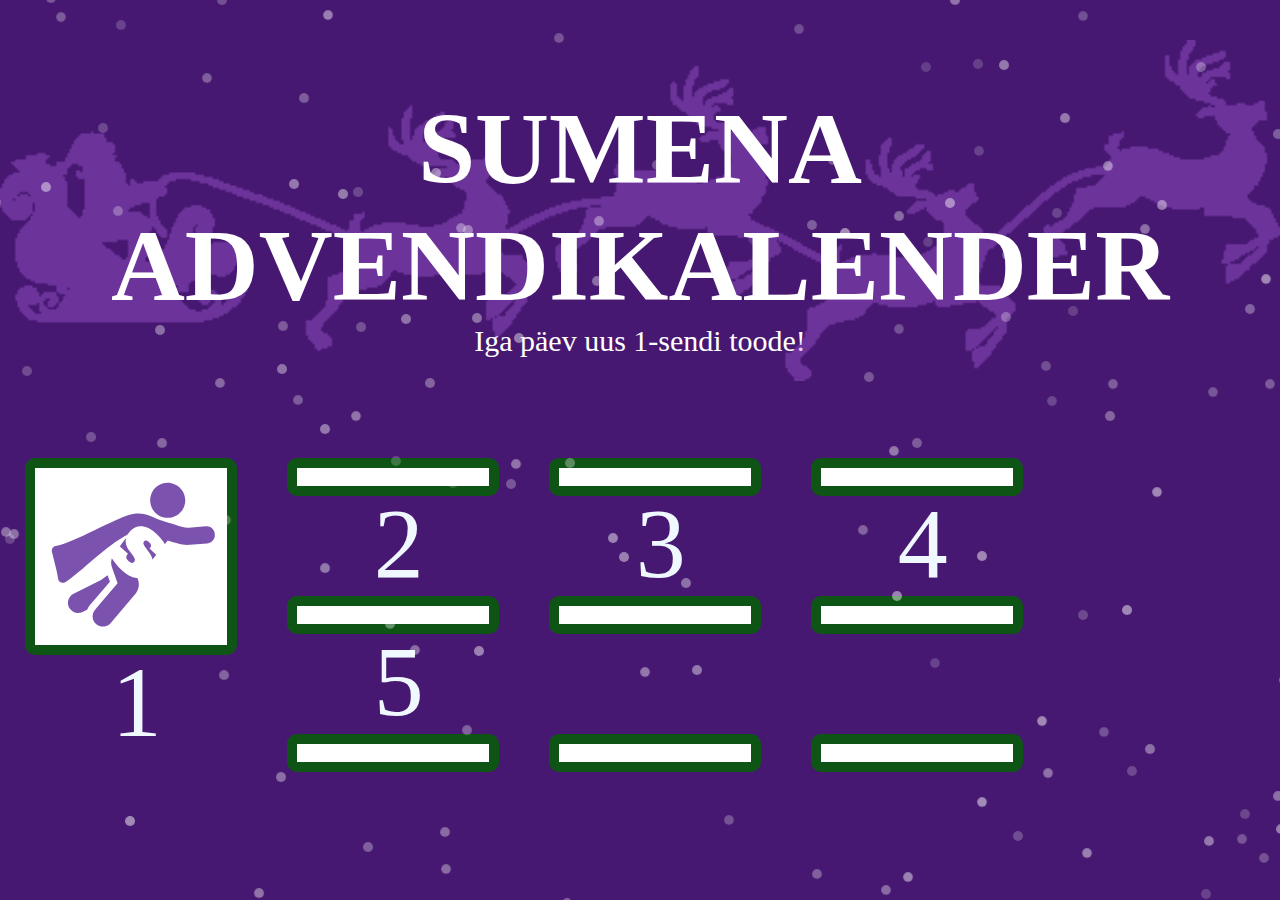
==== index.html @ 14236e0f "Update index.html" ====
<!doctype html>
<html>
<head>
	<meta charset="utf-8">
	<meta name="viewport" content="width=device-width, initial-scale=1">

  	<link rel="stylesheet" href="style.css">
</head>
<body> 

<h1>SUMENA <br> ADVENDIKALENDER</h1>
<p>Iga päev uus 1-sendi toode!</p> 
		
<div class="bg">
	<img
		 class="bg"
		 src="Christmas_Tree_PNG_Clipart-14.png"
		 alt=""
	>
	
		 
	
	</div> 
	
<div class= "reindeer">
	<img
		 class="reindeer"
		 src="reindeers.png"
		 alt=""
	>
	
	</div>
	
	

	
	
	
<div class="box1" style="cursor: pointer;" onclick="location.href='https://sumena.ee';">	
	 
	<img 

		 class="box-logo"
		 src="icon-logo-big.svg"
		 alt=""
	>
  <div class="number">1</div>


</div>

<div class="box1" >
	 
	<img
		 class="box-logo"
		 src="images/icon-logo-big.svg"
		 alt=""
		 
	>
	  <div class="number">2</div>

	</div>
	
<div class="box1">	
	 
	<img
		 class="box-logo"
		 src="images/icon-logo-big.svg"
		 alt=""
		 
	>
	  <div class="number">3</div>

	</div>
	
<div class="box1">	
	<img
		 class="box-logo"
		 src="images/icon-logo-big.svg"
		 alt=""
		 
	>
	  <div class="number">4</div>

	</div>
	
<div class="box1">	

	<img

		 class="box-logo"
		 src="images/icon-logo-big.svg"
		 alt=""
		 
	>
	  <div class="number">5</div>

	</div>
	
<div class="box2">
	<img
		 class="box-logo"
		 src="images/icon-logo-big.svg"
		 alt=""
	>
	
</div>

<div class="box2">
	<img
		 class="box-logo"
		 src="images/icon-logo-big.svg"
		 alt=""
	>
	
</div>
<div class="box2">
	<img
		 class="box-logo"
		 src="images/icon-logo-big.svg"
		 alt=""
	>
	
</div>	

	
<div class="box2">
	<img
		 class="box-logo"
		 src="images/icon-logo-big.svg"
		 alt=""
	>
	
</div>	
	
	
<div class="box2">
	<img
		 class="box-logo"
		 src="images/icon-logo-big.svg"
		 alt=""
	>
	
</div>
	
	
<script type="text/javascript" src="../../SRINI OÜ/advent script/main.js"></script>
<style>
  #snowflakeContainer {
    position: absolute;
    left: 0px;
    top: 0px;
    display: none;
  }

  .snowflake {
    position: fixed;
    background-color: white;
    user-select: none;
    z-index: 1000;
    pointer-events: none;
    border-radius: 50%;
    width: 10px;
    height: 10px;
  }
</style>

<div id="snowflakeContainer">
  <span class="snowflake"></span>
</div>

<script>
  // Array to store our Snowflake objects
  var snowflakes = [];

  // Global variables to store our browser's window size
  var browserWidth;
  var browserHeight;

  // Specify the number of snowflakes you want visible
  var numberOfSnowflakes = 150;

  // Flag to reset the position of the snowflakes
  var resetPosition = false;

  // Handle accessibility
  var enableAnimations = false;
  var reduceMotionQuery = matchMedia("(prefers-reduced-motion)");

  // Handle animation accessibility preferences 
  function setAccessibilityState() {
    if (reduceMotionQuery.matches) {
      enableAnimations = false;
    } else { 
      enableAnimations = true;
    }
  }
  setAccessibilityState();

  reduceMotionQuery.addListener(setAccessibilityState);

  //
  // It all starts here...
  //
  function setup() {
    if (enableAnimations) {
      window.addEventListener("DOMContentLoaded", generateSnowflakes, false);
      window.addEventListener("resize", setResetFlag, false);
    }
  }
  setup();

  //
  // Constructor for our Snowflake object
  //
  function Snowflake(element, speed, xPos, yPos) {
    // set initial snowflake properties
    this.element = element;
    this.speed = speed;
    this.xPos = xPos;
    this.yPos = yPos;
    this.scale = 1;

    // declare variables used for snowflake's motion
    this.counter = 0;
    this.sign = Math.random() < 0.5 ? 1 : -1;

    // setting an initial opacity and size for our snowflake
    this.element.style.opacity = (.5 + Math.random()) / 3;
  }

  //
  // The function responsible for actually moving our snowflake
  //
  Snowflake.prototype.update = function () {
    // using some trigonometry to determine our x and y position
    this.counter += this.speed / 5000;
    this.xPos += this.sign * this.speed * Math.cos(this.counter) / 40;
    this.yPos += Math.sin(this.counter) / 40 + this.speed / 30;
    this.scale = .5 + Math.abs(10 * Math.cos(this.counter) / 20);

    // setting our snowflake's position
    setTransform(Math.round(this.xPos), Math.round(this.yPos), this.scale, this.element);

    // if snowflake goes below the browser window, move it back to the top
    if (this.yPos > browserHeight) {
      this.yPos = -50;
    }
  }

  //
  // A performant way to set your snowflake's position and size
  //
  function setTransform(xPos, yPos, scale, el) {
    el.style.transform = `translate3d(${xPos}px, ${yPos}px, 0) scale(${scale}, ${scale})`;
  }

  //
  // The function responsible for creating the snowflake
  //
  function generateSnowflakes() {

    // get our snowflake element from the DOM and store it
    var originalSnowflake = document.querySelector(".snowflake");

    // access our snowflake element's parent container
    var snowflakeContainer = originalSnowflake.parentNode;
    snowflakeContainer.style.display = "block";

    // get our browser's size
    browserWidth = document.documentElement.clientWidth;
    browserHeight = document.documentElement.clientHeight;

    // create each individual snowflake
    for (var i = 0; i < numberOfSnowflakes; i++) {

      // clone our original snowflake and add it to snowflakeContainer
      var snowflakeClone = originalSnowflake.cloneNode(true);
      snowflakeContainer.appendChild(snowflakeClone);

      // set our snowflake's initial position and related properties
      var initialXPos = getPosition(50, browserWidth);
      var initialYPos = getPosition(50, browserHeight);
      var speed = 5 + Math.random() * 40;

      // create our Snowflake object
      var snowflakeObject = new Snowflake(snowflakeClone,
        speed,
        initialXPos,
        initialYPos);
      snowflakes.push(snowflakeObject);
    }

    // remove the original snowflake because we no longer need it visible
    snowflakeContainer.removeChild(originalSnowflake);

    moveSnowflakes();
  }

  //
  // Responsible for moving each snowflake by calling its update function
  //
  function moveSnowflakes() {

    if (enableAnimations) {
      for (var i = 0; i < snowflakes.length; i++) {
        var snowflake = snowflakes[i];
        snowflake.update();
      }      
    }

    // Reset the position of all the snowflakes to a new value
    if (resetPosition) {
      browserWidth = document.documentElement.clientWidth;
      browserHeight = document.documentElement.clientHeight;

      for (var i = 0; i < snowflakes.length; i++) {
        var snowflake = snowflakes[i];

        snowflake.xPos = getPosition(50, browserWidth);
        snowflake.yPos = getPosition(50, browserHeight);
      }

      resetPosition = false;
    }

    requestAnimationFrame(moveSnowflakes);
  }

  //
  // This function returns a number between (maximum - offset) and (maximum + offset)
  //
  function getPosition(offset, size) {
    return Math.round(-1 * offset + Math.random() * (size + 2 * offset));
  }

  //
  // Trigger a reset of all the snowflakes' positions
  //
  function setResetFlag(e) {
    resetPosition = true;
  }
</script>
</body>
</html>
---- style.css ----
body {

  max-height: 100px;
  max-width: 200vh;
  margin: auto;
  position: absolute;
  background-color:#471871;
  top:0;left:0;right:0;
  overflow:scroll;
}

h1 {
	position:relative;
	padding-top: 90px;
	margin:auto;
	font-size: 8vw;
 	color: white;
	text-align: center; 
	z-index:10;
	font-family: "AlfaSlabOne Regular";


}
p {
	margin:auto;
	width:70%;
    color: white;
	text-align: center;
	font-size: 30px;
	font-family: alfa "AlfaSlabOne Regular";
	

} 

.bg{
	position: absolute;
	opacity: 50%;
	height:auto;
  	margin-left: auto;
  	margin-right: auto;
  	width: 100%;
	z-index:1;
}

.reindeer{
  opacity: 60%;
  position: absolute;
  top: 20px;
  width: 100%;
  z-index:3;
	
}

.box1{
  
  float:left;
  width: 15%;
  position:relative;

  border: 10px solid #0E5515;
  border-radius: 10px;
  margin-left: 25px;
  margin-top: 100px;
  margin-right: 25px;

  
  background-color: white;
  z-index:10;


}

.box2{
  float:left;
  width: 15%;
  position:relative;
  border: 10px solid #0E5515;
  border-radius: 10px;
  margin-left: 25px;
  margin-top: 100px;
  margin-right: 25px;
  
  background-color: white;
  z-index:10;
}
div:hover {
  background-color: red;
  -webkit-transition: background-color 0.1s ease-in; /* Safari */
  		transition: background-color 0.1s ease-in;

}
.box-logo{
  width: 15vw;
  max-width: 30vh;
  margin:0 auto; 
  padding:5px;
  margin-right: 25px;
  

} 
.number {
 color: aliceblue;
 position:absolute;
 font-size: 100px;
 margin-left: 40%;
}
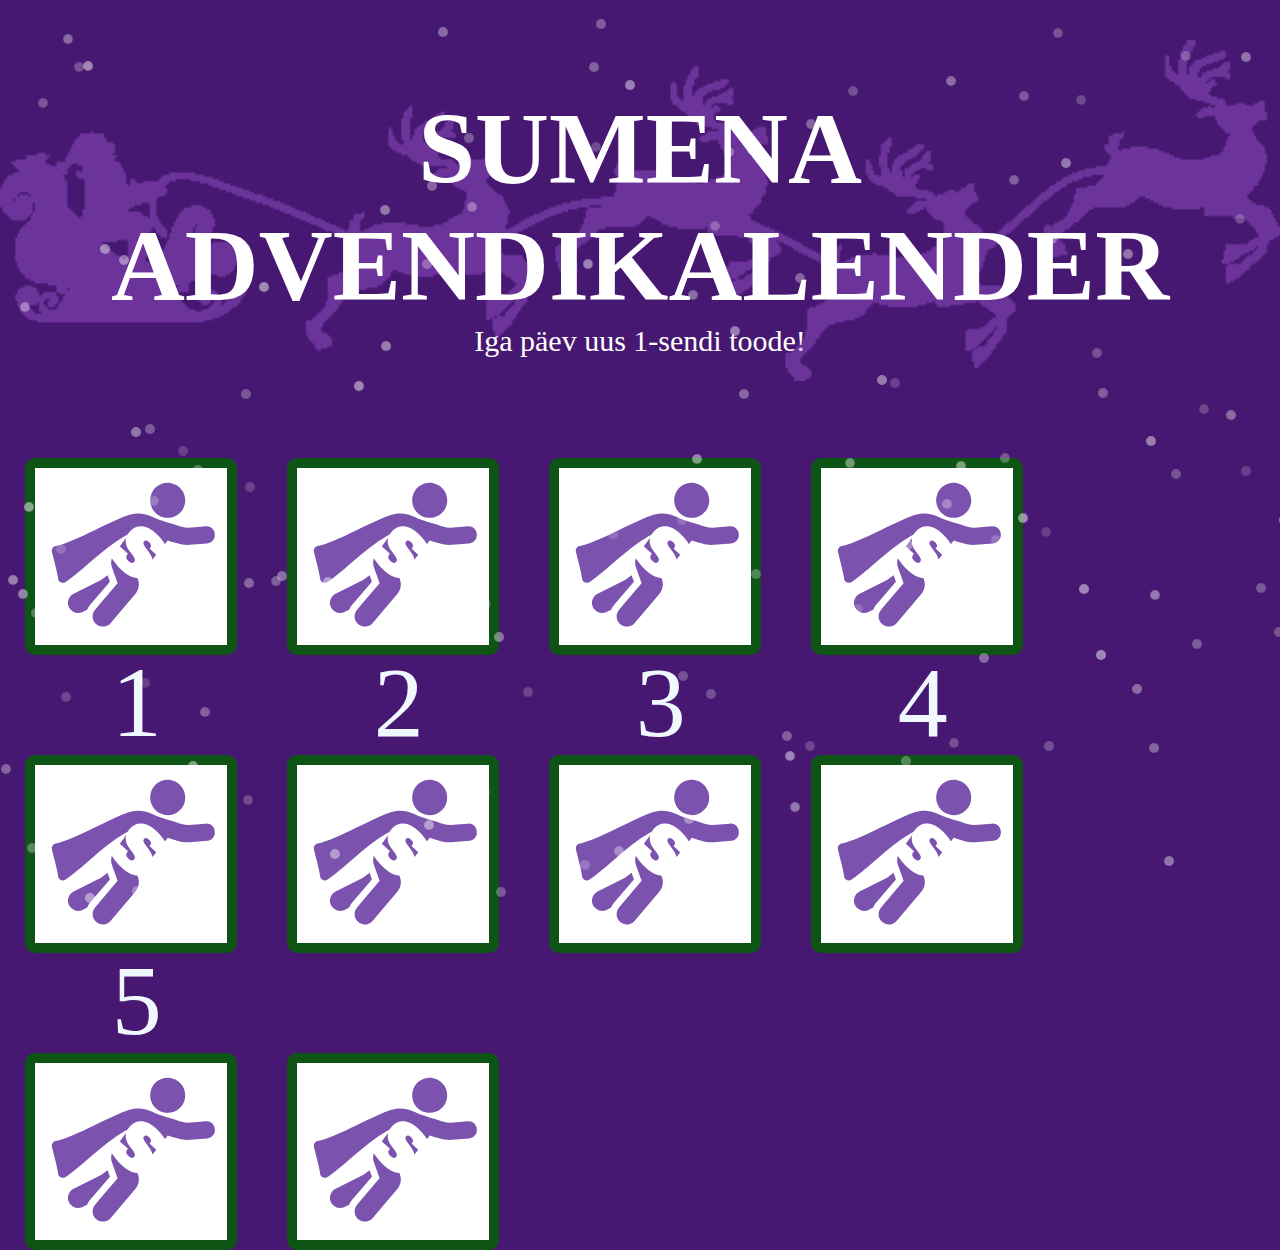
==== commit 5230894f: "Update index.html" ====
--- a/index.html
+++ b/index.html
@@ -53,7 +53,7 @@
 	 
 	<img
 		 class="box-logo"
-		 src="images/icon-logo-big.svg"
+		 src="icon-logo-big.svg"
 		 alt=""
 		 
 	>
@@ -65,7 +65,7 @@
 	 
 	<img
 		 class="box-logo"
-		 src="images/icon-logo-big.svg"
+		 src="icon-logo-big.svg"
 		 alt=""
 		 
 	>
@@ -76,7 +76,7 @@
 <div class="box1">	
 	<img
 		 class="box-logo"
-		 src="images/icon-logo-big.svg"
+		 src="icon-logo-big.svg"
 		 alt=""
 		 
 	>
@@ -89,7 +89,7 @@
 	<img
 
 		 class="box-logo"
-		 src="images/icon-logo-big.svg"
+		 src="icon-logo-big.svg"
 		 alt=""
 		 
 	>
@@ -100,24 +100,24 @@
 <div class="box2">
 	<img
 		 class="box-logo"
-		 src="images/icon-logo-big.svg"
-		 alt=""
-	>
-	
-</div>
-
-<div class="box2">
-	<img
-		 class="box-logo"
-		 src="images/icon-logo-big.svg"
-		 alt=""
-	>
-	
-</div>
-<div class="box2">
-	<img
-		 class="box-logo"
-		 src="images/icon-logo-big.svg"
+		 src="icon-logo-big.svg"
+		 alt=""
+	>
+	
+</div>
+
+<div class="box2">
+	<img
+		 class="box-logo"
+		 src="icon-logo-big.svg"
+		 alt=""
+	>
+	
+</div>
+<div class="box2">
+	<img
+		 class="box-logo"
+		 src="icon-logo-big.svg"
 		 alt=""
 	>
 	
@@ -127,7 +127,7 @@
 <div class="box2">
 	<img
 		 class="box-logo"
-		 src="images/icon-logo-big.svg"
+		 src="icon-logo-big.svg"
 		 alt=""
 	>
 	
@@ -137,7 +137,7 @@
 <div class="box2">
 	<img
 		 class="box-logo"
-		 src="images/icon-logo-big.svg"
+		 src="icon-logo-big.svg"
 		 alt=""
 	>
 	
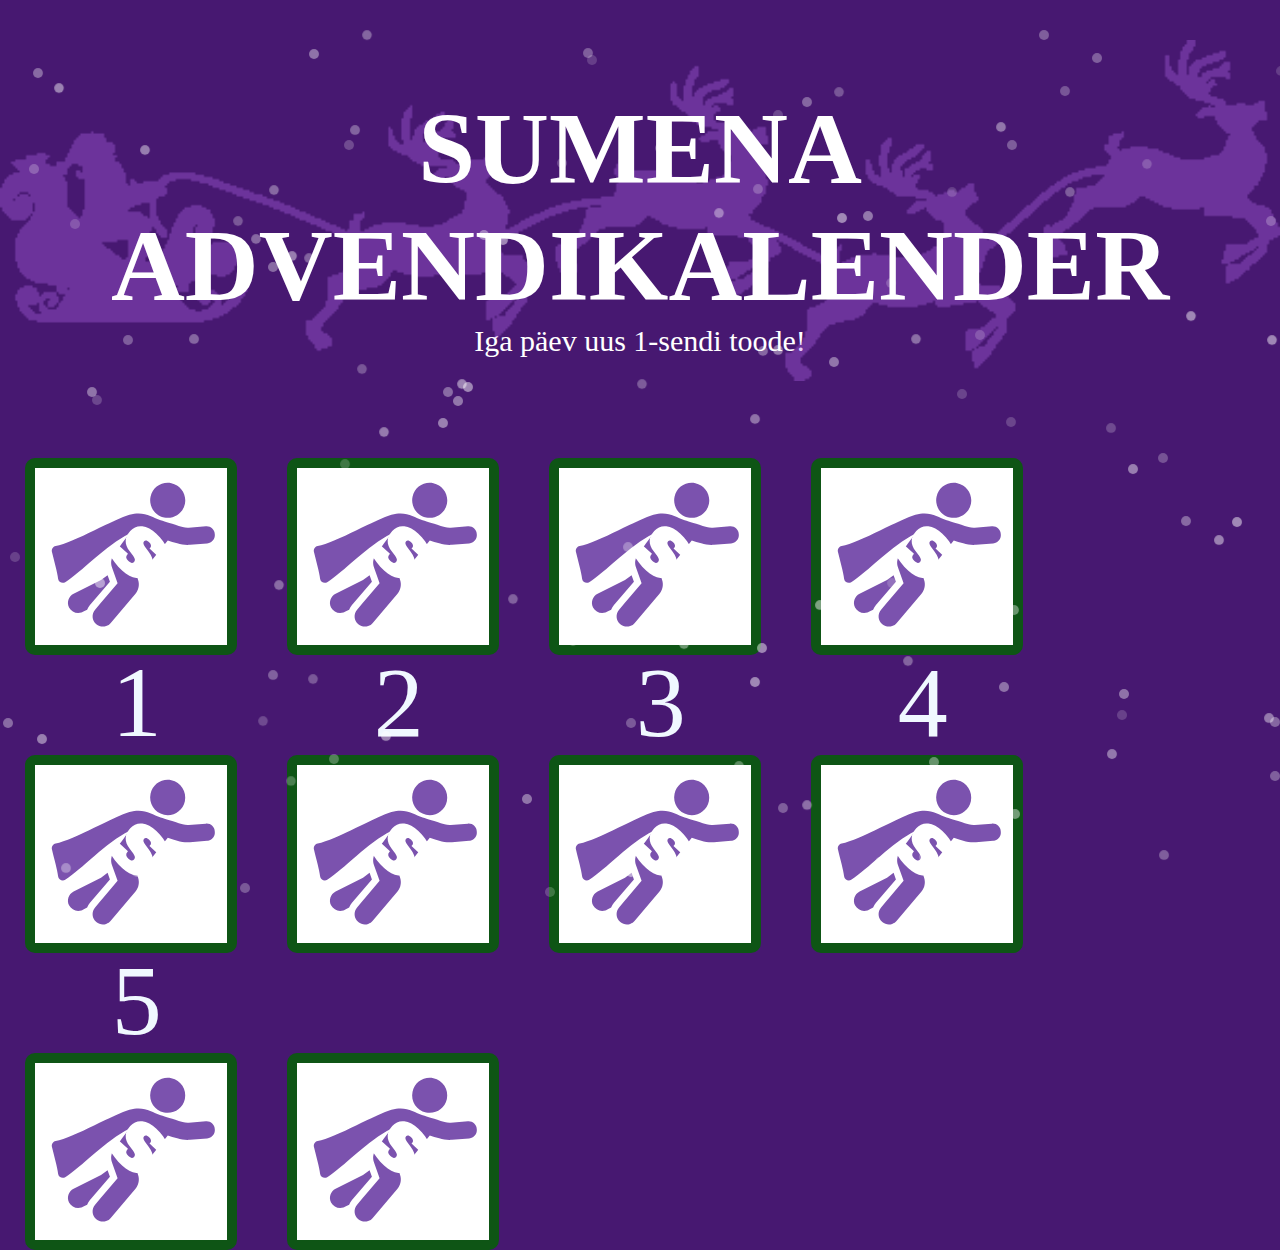
==== commit 8e32d4df: "Update index.html" ====
--- a/index.html
+++ b/index.html
@@ -144,7 +144,6 @@
 </div>
 	
 	
-<script type="text/javascript" src="../../SRINI OÜ/advent script/main.js"></script>
 <style>
   #snowflakeContainer {
     position: absolute;
@@ -170,24 +169,18 @@
 </div>
 
 <script>
-  // Array to store our Snowflake objects
   var snowflakes = [];
 
-  // Global variables to store our browser's window size
   var browserWidth;
   var browserHeight;
 
-  // Specify the number of snowflakes you want visible
   var numberOfSnowflakes = 150;
 
-  // Flag to reset the position of the snowflakes
   var resetPosition = false;
 
-  // Handle accessibility
   var enableAnimations = false;
   var reduceMotionQuery = matchMedia("(prefers-reduced-motion)");
 
-  // Handle animation accessibility preferences 
   function setAccessibilityState() {
     if (reduceMotionQuery.matches) {
       enableAnimations = false;
@@ -199,9 +192,7 @@
 
   reduceMotionQuery.addListener(setAccessibilityState);
 
-  //
-  // It all starts here...
-  //
+  
   function setup() {
     if (enableAnimations) {
       window.addEventListener("DOMContentLoaded", generateSnowflakes, false);
@@ -210,80 +201,59 @@
   }
   setup();
 
-  //
-  // Constructor for our Snowflake object
-  //
+
   function Snowflake(element, speed, xPos, yPos) {
-    // set initial snowflake properties
     this.element = element;
     this.speed = speed;
     this.xPos = xPos;
     this.yPos = yPos;
     this.scale = 1;
 
-    // declare variables used for snowflake's motion
     this.counter = 0;
     this.sign = Math.random() < 0.5 ? 1 : -1;
 
-    // setting an initial opacity and size for our snowflake
     this.element.style.opacity = (.5 + Math.random()) / 3;
   }
 
-  //
-  // The function responsible for actually moving our snowflake
-  //
+  
   Snowflake.prototype.update = function () {
-    // using some trigonometry to determine our x and y position
     this.counter += this.speed / 5000;
     this.xPos += this.sign * this.speed * Math.cos(this.counter) / 40;
     this.yPos += Math.sin(this.counter) / 40 + this.speed / 30;
     this.scale = .5 + Math.abs(10 * Math.cos(this.counter) / 20);
 
-    // setting our snowflake's position
     setTransform(Math.round(this.xPos), Math.round(this.yPos), this.scale, this.element);
 
-    // if snowflake goes below the browser window, move it back to the top
     if (this.yPos > browserHeight) {
       this.yPos = -50;
     }
   }
 
-  //
-  // A performant way to set your snowflake's position and size
-  //
+  
   function setTransform(xPos, yPos, scale, el) {
     el.style.transform = `translate3d(${xPos}px, ${yPos}px, 0) scale(${scale}, ${scale})`;
   }
 
-  //
-  // The function responsible for creating the snowflake
-  //
+ 
   function generateSnowflakes() {
 
-    // get our snowflake element from the DOM and store it
     var originalSnowflake = document.querySelector(".snowflake");
 
-    // access our snowflake element's parent container
     var snowflakeContainer = originalSnowflake.parentNode;
     snowflakeContainer.style.display = "block";
 
-    // get our browser's size
     browserWidth = document.documentElement.clientWidth;
     browserHeight = document.documentElement.clientHeight;
 
-    // create each individual snowflake
     for (var i = 0; i < numberOfSnowflakes; i++) {
 
-      // clone our original snowflake and add it to snowflakeContainer
       var snowflakeClone = originalSnowflake.cloneNode(true);
       snowflakeContainer.appendChild(snowflakeClone);
 
-      // set our snowflake's initial position and related properties
       var initialXPos = getPosition(50, browserWidth);
       var initialYPos = getPosition(50, browserHeight);
       var speed = 5 + Math.random() * 40;
 
-      // create our Snowflake object
       var snowflakeObject = new Snowflake(snowflakeClone,
         speed,
         initialXPos,
@@ -291,15 +261,12 @@
       snowflakes.push(snowflakeObject);
     }
 
-    // remove the original snowflake because we no longer need it visible
     snowflakeContainer.removeChild(originalSnowflake);
 
     moveSnowflakes();
   }
 
-  //
-  // Responsible for moving each snowflake by calling its update function
-  //
+  
   function moveSnowflakes() {
 
     if (enableAnimations) {
@@ -309,7 +276,6 @@
       }      
     }
 
-    // Reset the position of all the snowflakes to a new value
     if (resetPosition) {
       browserWidth = document.documentElement.clientWidth;
       browserHeight = document.documentElement.clientHeight;
@@ -327,16 +293,11 @@
     requestAnimationFrame(moveSnowflakes);
   }
 
-  //
-  // This function returns a number between (maximum - offset) and (maximum + offset)
-  //
   function getPosition(offset, size) {
     return Math.round(-1 * offset + Math.random() * (size + 2 * offset));
   }
 
-  //
-  // Trigger a reset of all the snowflakes' positions
-  //
+  
   function setResetFlag(e) {
     resetPosition = true;
   }
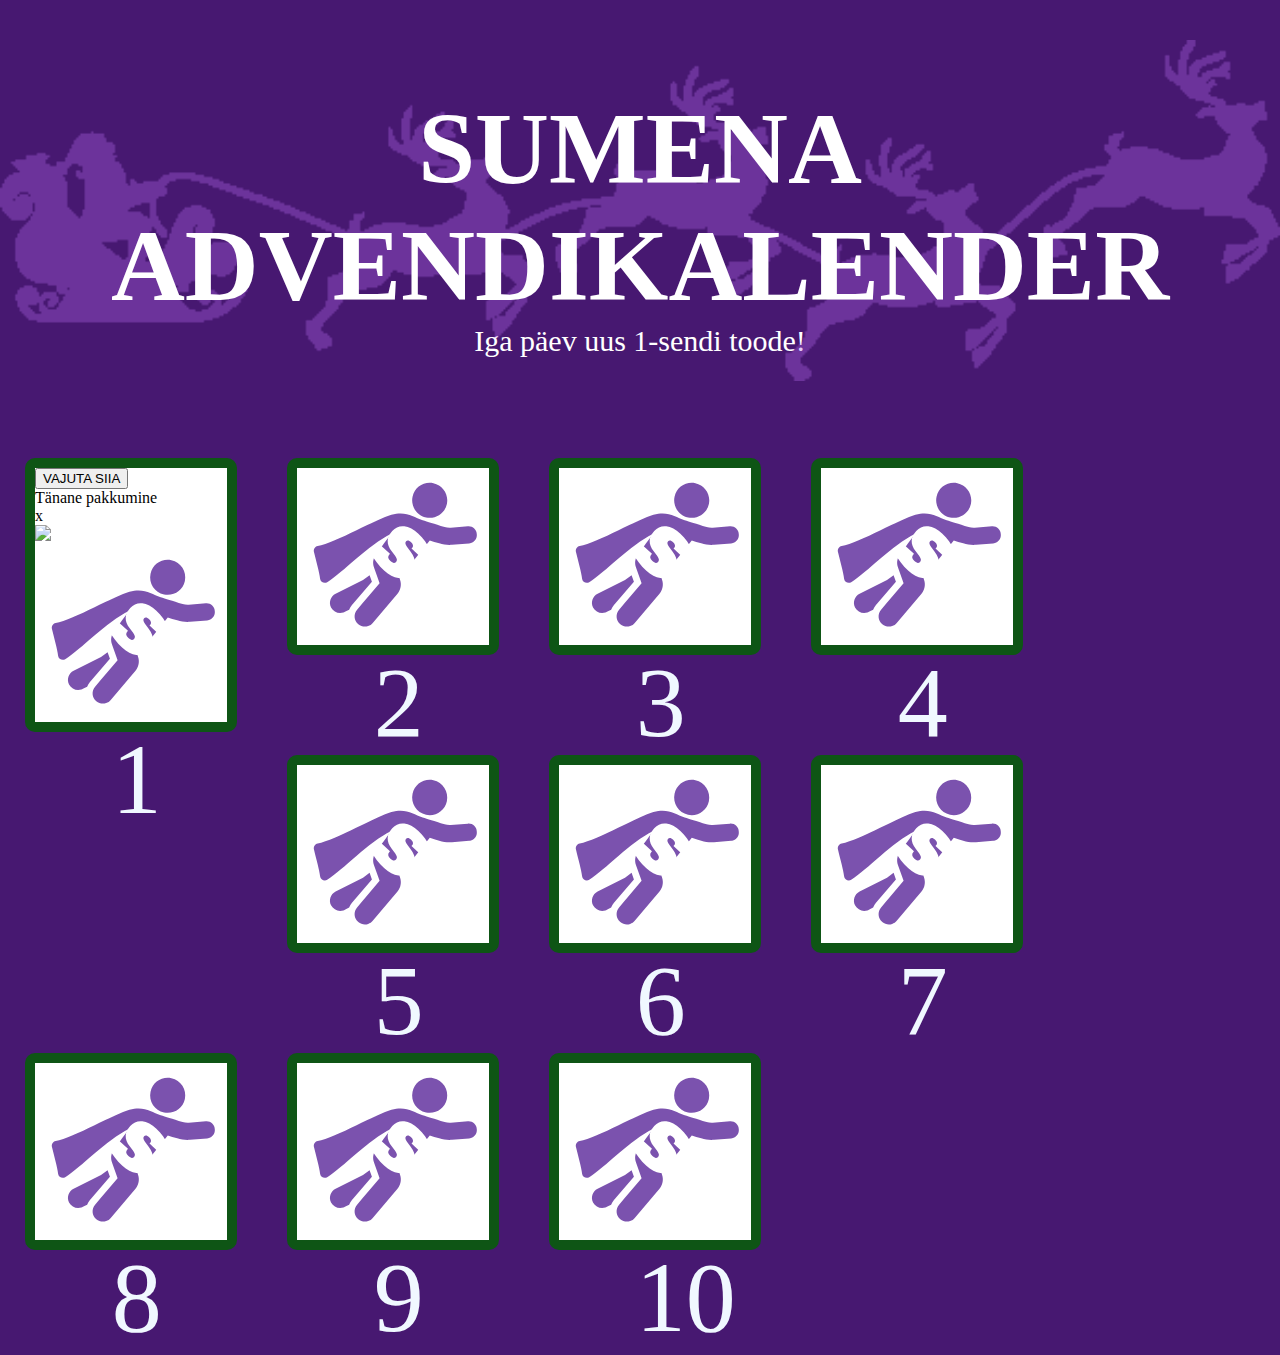
==== commit b673716c: "Update index.html" ====
--- a/index.html
+++ b/index.html
@@ -33,10 +33,25 @@
 	
 	
 
+<div class="container"	>
 	
 	
 	
-<div class="box1" style="cursor: pointer;" onclick="location.href='https://sumena.ee';">	
+<div class="box1">
+  <button onClick="openPopup();">VAJUTA SIIA</button>
+
+	 <div id="test" class="popup" >
+      Tänane pakkumine 
+		 		 	 <div class="cancel" onclick="closePopup();">x</div>
+
+		 <img
+			  class="popupimg" onclick="location.href='http://www.sumena.ee'" type="button" style="cursor: pointer"
+			  src="1080x1080.jpg"
+			  alt""
+			  >
+
+  </div>
+
 	 
 	<img 
 
@@ -44,12 +59,12 @@
 		 src="icon-logo-big.svg"
 		 alt=""
 	>
-  <div class="number">1</div>
-
+  <span class="number">1</span>
 
 </div>
 
-<div class="box1" >
+
+ <div class="box1" >
 	 
 	<img
 		 class="box-logo"
@@ -61,7 +76,7 @@
 
 	</div>
 	
-<div class="box1">	
+ <div class="box1">	
 	 
 	<img
 		 class="box-logo"
@@ -73,7 +88,7 @@
 
 	</div>
 	
-<div class="box1">	
+ <div class="box1">	
 	<img
 		 class="box-logo"
 		 src="icon-logo-big.svg"
@@ -84,7 +99,7 @@
 
 	</div>
 	
-<div class="box1">	
+ <div class="box1">	
 
 	<img
 
@@ -97,210 +112,76 @@
 
 	</div>
 	
-<div class="box2">
+ <div class="box2">
+	<img
+		 class="box-logo"
+		 src="icon-logo-big.svg"
+		 alt=""
+	>
+		  <div class="number">6</div>
+
+ </div>
+
+ <div class="box2">
+	<img
+		 class="box-logo"
+		 src="icon-logo-big.svg"
+		 alt=""
+	>
+			  <div class="number">7</div>
+
+ </div>
+	
+ <div class="box2">
+	<img
+		 class="box-logo"
+		 src="icon-logo-big.svg"
+		 alt=""
+	>
+			  <div class="number">8</div>
+
+ </div>	
+
+	
+ <div class="box2">
 	<img
 		 class="box-logo"
 		 src="icon-logo-big.svg"
 		 alt=""
 	>
 	
-</div>
+	 		  <div class="number">9</div>
 
-<div class="box2">
+ </div>	
+	
+	
+ <div class="box2">
 	<img
 		 class="box-logo"
 		 src="icon-logo-big.svg"
 		 alt=""
 	>
 	
-</div>
-<div class="box2">
-	<img
-		 class="box-logo"
-		 src="icon-logo-big.svg"
-		 alt=""
-	>
+	 		  <div class="number">10</div>
+
+ </div>
 	
-</div>	
-
-	
-<div class="box2">
-	<img
-		 class="box-logo"
-		 src="icon-logo-big.svg"
-		 alt=""
-	>
-	
-</div>	
-	
-	
-<div class="box2">
-	<img
-		 class="box-logo"
-		 src="icon-logo-big.svg"
-		 alt=""
-	>
 	
 </div>
 	
 	
-<style>
-  #snowflakeContainer {
-    position: absolute;
-    left: 0px;
-    top: 0px;
-    display: none;
-  }
+<script type="text/javascript" src="main.js"></script>
 
-  .snowflake {
-    position: fixed;
-    background-color: white;
-    user-select: none;
-    z-index: 1000;
-    pointer-events: none;
-    border-radius: 50%;
-    width: 10px;
-    height: 10px;
-  }
-</style>
 
 <div id="snowflakeContainer">
   <span class="snowflake"></span>
 </div>
 
-<script>
-  var snowflakes = [];
 
-  var browserWidth;
-  var browserHeight;
-
-  var numberOfSnowflakes = 150;
-
-  var resetPosition = false;
-
-  var enableAnimations = false;
-  var reduceMotionQuery = matchMedia("(prefers-reduced-motion)");
-
-  function setAccessibilityState() {
-    if (reduceMotionQuery.matches) {
-      enableAnimations = false;
-    } else { 
-      enableAnimations = true;
-    }
-  }
-  setAccessibilityState();
-
-  reduceMotionQuery.addListener(setAccessibilityState);
-
-  
-  function setup() {
-    if (enableAnimations) {
-      window.addEventListener("DOMContentLoaded", generateSnowflakes, false);
-      window.addEventListener("resize", setResetFlag, false);
-    }
-  }
-  setup();
+	
+	
 
 
-  function Snowflake(element, speed, xPos, yPos) {
-    this.element = element;
-    this.speed = speed;
-    this.xPos = xPos;
-    this.yPos = yPos;
-    this.scale = 1;
 
-    this.counter = 0;
-    this.sign = Math.random() < 0.5 ? 1 : -1;
-
-    this.element.style.opacity = (.5 + Math.random()) / 3;
-  }
-
-  
-  Snowflake.prototype.update = function () {
-    this.counter += this.speed / 5000;
-    this.xPos += this.sign * this.speed * Math.cos(this.counter) / 40;
-    this.yPos += Math.sin(this.counter) / 40 + this.speed / 30;
-    this.scale = .5 + Math.abs(10 * Math.cos(this.counter) / 20);
-
-    setTransform(Math.round(this.xPos), Math.round(this.yPos), this.scale, this.element);
-
-    if (this.yPos > browserHeight) {
-      this.yPos = -50;
-    }
-  }
-
-  
-  function setTransform(xPos, yPos, scale, el) {
-    el.style.transform = `translate3d(${xPos}px, ${yPos}px, 0) scale(${scale}, ${scale})`;
-  }
-
- 
-  function generateSnowflakes() {
-
-    var originalSnowflake = document.querySelector(".snowflake");
-
-    var snowflakeContainer = originalSnowflake.parentNode;
-    snowflakeContainer.style.display = "block";
-
-    browserWidth = document.documentElement.clientWidth;
-    browserHeight = document.documentElement.clientHeight;
-
-    for (var i = 0; i < numberOfSnowflakes; i++) {
-
-      var snowflakeClone = originalSnowflake.cloneNode(true);
-      snowflakeContainer.appendChild(snowflakeClone);
-
-      var initialXPos = getPosition(50, browserWidth);
-      var initialYPos = getPosition(50, browserHeight);
-      var speed = 5 + Math.random() * 40;
-
-      var snowflakeObject = new Snowflake(snowflakeClone,
-        speed,
-        initialXPos,
-        initialYPos);
-      snowflakes.push(snowflakeObject);
-    }
-
-    snowflakeContainer.removeChild(originalSnowflake);
-
-    moveSnowflakes();
-  }
-
-  
-  function moveSnowflakes() {
-
-    if (enableAnimations) {
-      for (var i = 0; i < snowflakes.length; i++) {
-        var snowflake = snowflakes[i];
-        snowflake.update();
-      }      
-    }
-
-    if (resetPosition) {
-      browserWidth = document.documentElement.clientWidth;
-      browserHeight = document.documentElement.clientHeight;
-
-      for (var i = 0; i < snowflakes.length; i++) {
-        var snowflake = snowflakes[i];
-
-        snowflake.xPos = getPosition(50, browserWidth);
-        snowflake.yPos = getPosition(50, browserHeight);
-      }
-
-      resetPosition = false;
-    }
-
-    requestAnimationFrame(moveSnowflakes);
-  }
-
-  function getPosition(offset, size) {
-    return Math.round(-1 * offset + Math.random() * (size + 2 * offset));
-  }
-
-  
-  function setResetFlag(e) {
-    resetPosition = true;
-  }
-</script>
-</body>
+ </body>
 </html>
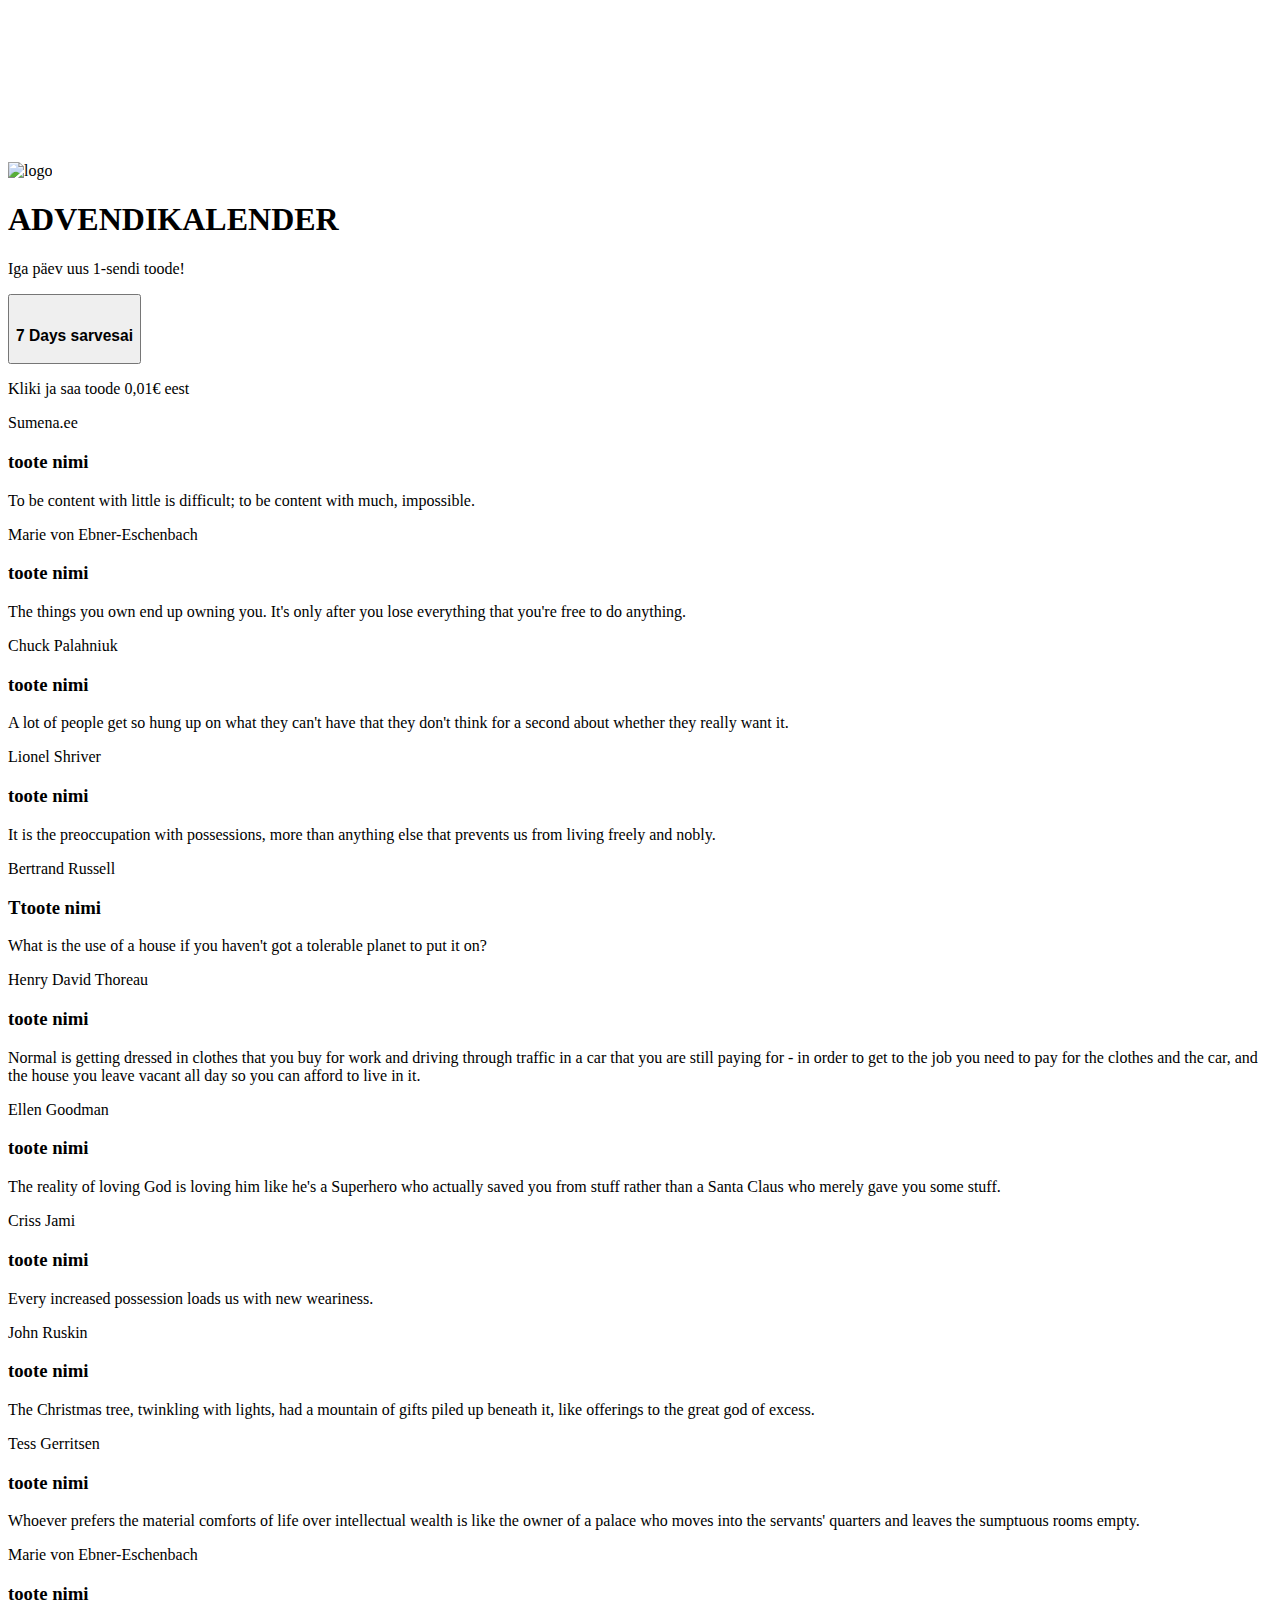
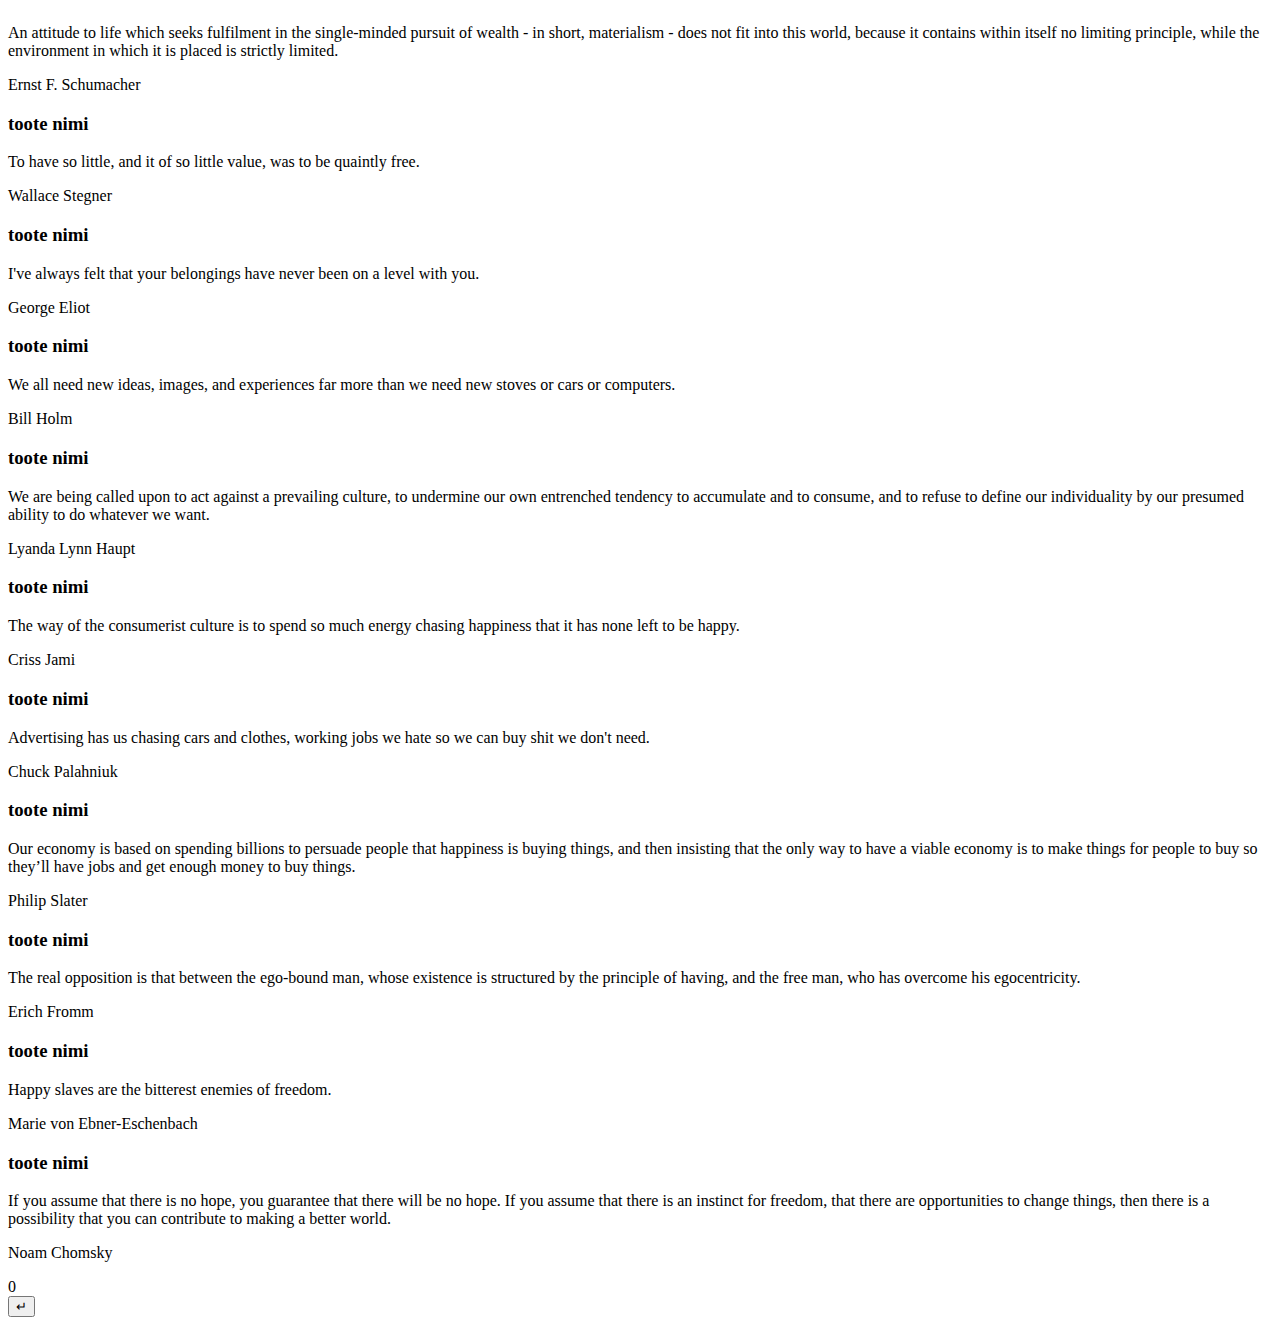
==== commit 7a2121f7: "Update index.html" ====
--- a/index.html
+++ b/index.html
@@ -1,187 +1,201 @@
-<!doctype html>
-<html>
-<head>
-	<meta charset="utf-8">
-	<meta name="viewport" content="width=device-width, initial-scale=1">
-
-  	<link rel="stylesheet" href="style.css">
-</head>
-<body> 
-
-<h1>SUMENA <br> ADVENDIKALENDER</h1>
-<p>Iga päev uus 1-sendi toode!</p> 
-		
-<div class="bg">
-	<img
-		 class="bg"
-		 src="Christmas_Tree_PNG_Clipart-14.png"
-		 alt=""
-	>
-	
-		 
-	
-	</div> 
-	
-<div class= "reindeer">
-	<img
-		 class="reindeer"
-		 src="reindeers.png"
-		 alt=""
-	>
-	
-	</div>
-	
-	
-
-<div class="container"	>
-	
-	
-	
-<div class="box1">
-  <button onClick="openPopup();">VAJUTA SIIA</button>
-
-	 <div id="test" class="popup" >
-      Tänane pakkumine 
-		 		 	 <div class="cancel" onclick="closePopup();">x</div>
-
-		 <img
-			  class="popupimg" onclick="location.href='http://www.sumena.ee'" type="button" style="cursor: pointer"
-			  src="1080x1080.jpg"
-			  alt""
-			  >
-
-  </div>
-
-	 
-	<img 
-
-		 class="box-logo"
-		 src="icon-logo-big.svg"
-		 alt=""
-	>
-  <span class="number">1</span>
-
-</div>
-
-
- <div class="box1" >
-	 
-	<img
-		 class="box-logo"
-		 src="icon-logo-big.svg"
-		 alt=""
-		 
-	>
-	  <div class="number">2</div>
-
-	</div>
-	
- <div class="box1">	
-	 
-	<img
-		 class="box-logo"
-		 src="icon-logo-big.svg"
-		 alt=""
-		 
-	>
-	  <div class="number">3</div>
-
-	</div>
-	
- <div class="box1">	
-	<img
-		 class="box-logo"
-		 src="icon-logo-big.svg"
-		 alt=""
-		 
-	>
-	  <div class="number">4</div>
-
-	</div>
-	
- <div class="box1">	
-
-	<img
-
-		 class="box-logo"
-		 src="icon-logo-big.svg"
-		 alt=""
-		 
-	>
-	  <div class="number">5</div>
-
-	</div>
-	
- <div class="box2">
-	<img
-		 class="box-logo"
-		 src="icon-logo-big.svg"
-		 alt=""
-	>
-		  <div class="number">6</div>
-
- </div>
-
- <div class="box2">
-	<img
-		 class="box-logo"
-		 src="icon-logo-big.svg"
-		 alt=""
-	>
-			  <div class="number">7</div>
-
- </div>
-	
- <div class="box2">
-	<img
-		 class="box-logo"
-		 src="icon-logo-big.svg"
-		 alt=""
-	>
-			  <div class="number">8</div>
-
- </div>	
-
-	
- <div class="box2">
-	<img
-		 class="box-logo"
-		 src="icon-logo-big.svg"
-		 alt=""
-	>
-	
-	 		  <div class="number">9</div>
-
- </div>	
-	
-	
- <div class="box2">
-	<img
-		 class="box-logo"
-		 src="icon-logo-big.svg"
-		 alt=""
-	>
-	
-	 		  <div class="number">10</div>
-
- </div>
-	
-	
-</div>
-	
-	
-<script type="text/javascript" src="main.js"></script>
-
-
-<div id="snowflakeContainer">
-  <span class="snowflake"></span>
-</div>
-
-
-	
-	
-
-
-
- </body>
+<!DOCTYPE html>
+<html lang="en" class="no-js">
+	<head>
+		<meta charset="UTF-8" />
+		<meta http-equiv="X-UA-Compatible" content="IE=edge">
+		<meta name="viewport" content="width=device-width, initial-scale=1">
+		<title>SUMENA ADVENDIKALENDER </title>
+		<meta name="description" content="Advendikalender, kust leiad iga päev uue toote 0,01€ eest" />
+		<meta name="keywords" content="advendikalender, odav, soodne, sumena, toit, 3d" />
+		<meta name="author" content="Sumena, Codrops" />
+		<link rel="stylesheet" type="text/css" href="css/normalize.css" />
+		<link rel="stylesheet" type="text/css" href="css/common.css" />
+		<link rel="stylesheet" type="text/css" href="css/style3.css" />
+		<script>document.documentElement.className = 'js';</script>
+	</head>
+	<body>
+		<svg class="hidden">
+			<defs>
+				<symbol id="icon-arrow" viewBox="0 0 24 24">
+					<title>arrow</title>
+					<polygon points="6.3,12.8 20.9,12.8 20.9,11.2 6.3,11.2 10.2,7.2 9,6 3.1,12 9,18 10.2,16.8 "/>
+				</symbol>
+				<symbol id="icon-drop" viewBox="0 0 24 24">
+					<title>drop</title>
+					<path d="M12,21c-3.6,0-6.6-3-6.6-6.6C5.4,11,10.8,4,11.4,3.2C11.6,3.1,11.8,3,12,3s0.4,0.1,0.6,0.3c0.6,0.8,6.1,7.8,6.1,11.2C18.6,18.1,15.6,21,12,21zM12,4.8c-1.8,2.4-5.2,7.4-5.2,9.6c0,2.9,2.3,5.2,5.2,5.2s5.2-2.3,5.2-5.2C17.2,12.2,13.8,7.3,12,4.8z"/><path d="M12,18.2c-0.4,0-0.7-0.3-0.7-0.7s0.3-0.7,0.7-0.7c1.3,0,2.4-1.1,2.4-2.4c0-0.4,0.3-0.7,0.7-0.7c0.4,0,0.7,0.3,0.7,0.7C15.8,16.5,14.1,18.2,12,18.2z"/>
+				</symbol>
+
+			</defs>
+		</svg>
+		<main>
+			<header class="sumena-header">
+				<div class="sumena-header__main">
+	  				<img src="img/logo-white.svg" alt="logo" />
+					<h1 class="sumena-header__title"> ADVENDIKALENDER</h1>
+				<p class="sumena-header__tagline">Iga päev uus 1-sendi toode! </p>
+
+			</div>
+
+			</header>
+			<div class="calendar-wrap">
+				<div class="calendar">
+					<div class="cube" data-bg-color="#1c2d3f" data-title="7 Days sarvesai"></div>
+					<div class="cube" data-inactive data-bg-color="#6161616" data-title="Juba varsti"></div>
+					<div class="cube" data-inactive data-bg-color="#6161616" data-title="Juba varsti"></div>
+					<div class="cube" data-inactive data-bg-color="#6161616" data-title="Juba varsti"></div>
+					<div class="cube" data-inactive data-bg-color="#6161616" data-title="Juba varsti"></div>
+					<div class="cube" data-inactive data-bg-color="#6161616" data-title="Juba varsti"></div>
+					<div class="cube" data-inactive data-bg-color="#6161616" data-title="Juba varsti"></div>
+					<div class="cube" data-inactive data-bg-color="#6161616" data-title="Juba varsti"></div>
+					<div class="cube" data-inactive data-bg-color="#6161616" data-title="Juba varsti"></div>
+					<div class="cube" data-inactive data-bg-color="#6161616" data-title="Juba varsti"></div>
+					<div class="cube" data-inactive data-bg-color="#6161616" data-title="Juba varsti"></div>
+					<div class="cube" data-inactive data-bg-color="#6161616" data-title="Juba varsti"></div>
+					<div class="cube" data-inactive data-bg-color="#6161616" data-title="Juba varsti"></div>
+					<div class="cube" data-inactive data-bg-color="#6161616" data-title="Juba varsti"></div>
+					<div class="cube" data-inactive data-bg-color="#6161616" data-title="Juba varsti"></div>
+					<div class="cube" data-inactive data-bg-color="#6161616" data-title="Juba varsti"></div>
+					<div class="cube" data-inactive data-bg-color="#6161616" data-title="Juba varsti"></div>
+					<div class="cube" data-inactive data-bg-color="#6161616" data-title="Juba varsti"></div>
+					<div class="cube" data-inactive data-bg-color="#6161616" data-title="Juba varsti"></div>
+					<div class="cube" data-inactive data-bg-color="#6161616" data-title="Juba varsti"></div>
+					<div class="cube" data-inactive data-bg-color="#6161616" data-title="Juba varsti"></div>
+					<div class="cubex" data-inactive data-bg-color="#FFF" data-title="Juba varsti"></div>
+					<div class="cube" data-inactive data-bg-color="#6161616" data-title="Juba varsti"></div>
+					<div class="cube" data-inactive data-bg-color="#6161616" data-title="Juba varsti"></div>
+					<div class="cube" data-inactive data-bg-color="#6161616" data-title="Juba varsti"></div>
+				</div>
+				<div class="content">
+					<div class="content__block">
+						<button class="osta" onclick="window.location.href='https://www.sumena.ee';">
+						<img class="product-photo" 											
+
+								 src="img/7days advent.png"
+								 alt=""
+								 >
+						<div class="firework"></div>
+						<div class="firework"></div>
+						<div class="firework"></div>
+
+						<h3 class="content__title">7 Days sarvesai
+						 </h3>
+						</button>
+						<p class="content__description"> Kliki ja saa toode 0,01€ eest</p>
+						<p class="content__meta"> Sumena.ee</p>
+					</div>
+					<div class="content__block">
+						<h3 class="content__title">toote nimi</h3>
+						<p class="content__description">To be content with little is difficult; to be content with much, impossible.</p>
+						<p class="content__meta">Marie von Ebner-Eschenbach</p>
+					</div>
+					<div class="content__block">
+						<h3 class="content__title">toote nimi</h3>
+						<p class="content__description">The things you own end up owning you. It's only after you lose everything that you're free to do anything.</p>
+						<p class="content__meta">Chuck Palahniuk</p>
+					</div>
+					<div class="content__block">
+						<h3 class="content__title">toote nimi</h3>
+						<p class="content__description">A lot of people get so hung up on what they can't have that they don't think for a second about whether they really want it.</p>
+						<p class="content__meta">Lionel Shriver</p>
+					</div>
+					<div class="content__block">
+						<h3 class="content__title">toote nimi</h3>
+						<p class="content__description">It is the preoccupation with possessions, more than anything else that prevents us from living freely and nobly.</p>
+						<p class="content__meta">Bertrand Russell</p>
+					</div>
+					<div class="content__block">
+						<h3 class="content__title">Ttoote nimi</h3>
+						<p class="content__description">What is the use of a house if you haven't got a tolerable planet to put it on?</p>
+						<p class="content__meta">Henry David Thoreau</p>
+					</div>
+					<div class="content__block">
+						<h3 class="content__title">toote nimi</h3>
+						<p class="content__description">Normal is getting dressed in clothes that you buy for work and driving through traffic in a car that you are still paying for - in order to get to the job you need to pay for the clothes and the car, and the house you leave vacant all day so you can afford to live in it.</p>
+						<p class="content__meta">Ellen Goodman</p>
+					</div>
+					<div class="content__block">
+						<h3 class="content__title">toote nimi</h3>
+						<p class="content__description">The reality of loving God is loving him like he's a Superhero who actually saved you from stuff rather than a Santa Claus who merely gave you some stuff.</p>
+						<p class="content__meta">Criss Jami</p>
+					</div>
+					<div class="content__block">
+						<h3 class="content__title">toote nimi</h3>
+						<p class="content__description">Every increased possession loads us with new weariness.</p>
+						<p class="content__meta">John Ruskin</p>
+					</div>
+					<div class="content__block">
+						<h3 class="content__title">toote nimi</h3>
+						<p class="content__description">The Christmas tree, twinkling with lights, had a mountain of gifts piled up beneath it, like offerings to the great god of excess.</p>
+						<p class="content__meta">Tess Gerritsen</p>
+					</div>
+					<div class="content__block">
+						<h3 class="content__title">toote nimi</h3>
+						<p class="content__description">Whoever prefers the material comforts of life over intellectual wealth is like the owner of a palace who moves into the servants' quarters and leaves the sumptuous rooms empty.</p>
+						<p class="content__meta">Marie von Ebner-Eschenbach</p>
+					</div>
+					<div class="content__block">
+						<h3 class="content__title">toote nimi</h3>
+						<p class="content__description">An attitude to life which seeks fulfilment in the single-minded pursuit of wealth - in short, materialism - does not fit into this world, because it contains within itself no limiting principle, while the environment in which it is placed is strictly limited.</p>
+						<p class="content__meta">Ernst F. Schumacher</p>
+					</div>
+					<div class="content__block">
+						<h3 class="content__title">toote nimi</h3>
+						<p class="content__description">To have so little, and it of so little value, was to be quaintly free.</p>
+						<p class="content__meta">Wallace Stegner</p>
+					</div>
+					<div class="content__block">
+						<h3 class="content__title">toote nimi</h3>
+						<p class="content__description">I've always felt that your belongings have never been on a level with you.</p>
+						<p class="content__meta">George Eliot</p>
+					</div>
+					<div class="content__block">
+						<h3 class="content__title">toote nimi</h3>
+						<p class="content__description">We all need new ideas, images, and experiences far more than we need new stoves or cars or computers.</p>
+						<p class="content__meta">Bill Holm</p>
+					</div>
+					<div class="content__block">
+						<h3 class="content__title">toote nimi</h3>
+						<p class="content__description">We are being called upon to act against a prevailing culture, to undermine our own entrenched tendency to accumulate and to consume, and to refuse to define our individuality by our presumed ability to do whatever we want.</p>
+						<p class="content__meta">Lyanda Lynn Haupt</p>
+					</div>
+					<div class="content__block">
+						<h3 class="content__title">toote nimi</h3>
+						<p class="content__description">The way of the consumerist culture is to spend so much energy chasing happiness that it has none left to be happy.</p>
+						<p class="content__meta">Criss Jami</p>
+					</div>
+					<div class="content__block">
+						<h3 class="content__title">toote nimi</h3>
+						<p class="content__description">Advertising has us chasing cars and clothes, working jobs we hate so we can buy shit we don't need.</p>
+						<p class="content__meta">Chuck Palahniuk</p>
+					</div>
+					<div class="content__block">
+						<h3 class="content__title">toote nimi</h3>
+						<p class="content__description">Our economy is based on spending billions to persuade people that happiness is buying things, and then insisting that the only way to have a viable economy is to make things for people to buy so they’ll have jobs and get enough money to buy things.</p>
+						<p class="content__meta">Philip Slater</p>
+					</div>
+					<div class="content__block">
+						<h3 class="content__title">toote nimi</h3>
+						<p class="content__description">The real opposition is that between the ego-bound man, whose existence is structured by the principle of having, and the free man, who has overcome his egocentricity.</p>
+						<p class="content__meta">Erich Fromm</p>
+					</div>
+					<div class="content__block">
+						<h3 class="content__title">toote nimi</h3>
+						<p class="content__description">Happy slaves are the bitterest enemies of freedom.</p>
+						<p class="content__meta">Marie von Ebner-Eschenbach</p>
+					</div>
+					<div class="content__block">
+						<h3 class="content__title">toote nimi</h3>
+						<p class="content__description">If you assume that there is no hope, you guarantee that there will be no hope. If you assume that there is an instinct for freedom, that there are opportunities to change things, then there is a possibility that you can contribute to making a better world.</p>
+						<p class="content__meta">Noam Chomsky</p>
+					</div>
+					<div class="content__number">0</div>
+					<button class="btn-back" aria-label="Back to the grid view">&crarr;</button>
+				</div><!-- /content -->
+			</div>
+		</main>
+		<script src="js/charming.min.js"></script>
+		<script src="js/anime.min.js"></script>
+		<script src="js/textfx.js"></script>
+		<script src="js/main3.js"></script>
+	</body>
 </html>
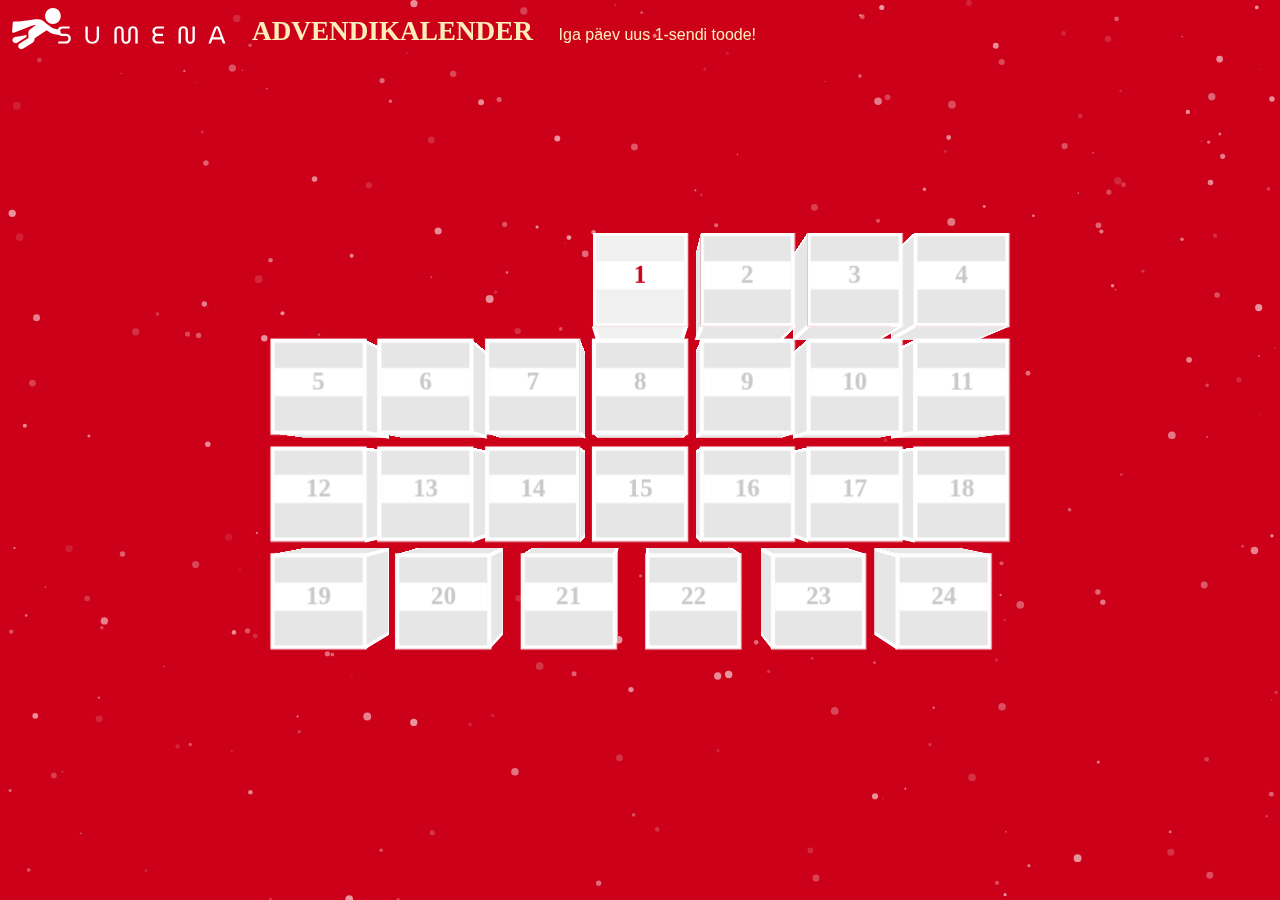
==== commit 6457c83c: "Update index.html" ====
--- a/index.html
+++ b/index.html
@@ -8,9 +8,9 @@
 		<meta name="description" content="Advendikalender, kust leiad iga päev uue toote 0,01€ eest" />
 		<meta name="keywords" content="advendikalender, odav, soodne, sumena, toit, 3d" />
 		<meta name="author" content="Sumena, Codrops" />
-		<link rel="stylesheet" type="text/css" href="css/normalize.css" />
-		<link rel="stylesheet" type="text/css" href="css/common.css" />
-		<link rel="stylesheet" type="text/css" href="css/style3.css" />
+		<link rel="stylesheet" type="text/css" href="normalize.css" />
+		<link rel="stylesheet" type="text/css" href="common.css" />
+		<link rel="stylesheet" type="text/css" href="style.css" />
 		<script>document.documentElement.className = 'js';</script>
 	</head>
 	<body>
@@ -30,7 +30,7 @@
 		<main>
 			<header class="sumena-header">
 				<div class="sumena-header__main">
-	  				<img src="img/logo-white.svg" alt="logo" />
+	  				<img src="logo-white.svg" alt="logo" />
 					<h1 class="sumena-header__title"> ADVENDIKALENDER</h1>
 				<p class="sumena-header__tagline">Iga päev uus 1-sendi toode! </p>
 
@@ -70,7 +70,7 @@
 						<button class="osta" onclick="window.location.href='https://www.sumena.ee';">
 						<img class="product-photo" 											
 
-								 src="img/7days advent.png"
+								 src="7days advent.png"
 								 alt=""
 								 >
 						<div class="firework"></div>
@@ -193,9 +193,9 @@
 				</div><!-- /content -->
 			</div>
 		</main>
-		<script src="js/charming.min.js"></script>
-		<script src="js/anime.min.js"></script>
-		<script src="js/textfx.js"></script>
-		<script src="js/main3.js"></script>
+		<script src="charming.min.js"></script>
+		<script src="anime.min.js"></script>
+		<script src="textfx.js"></script>
+		<script src="main.js"></script>
 	</body>
 </html>
--- a/common.css
+++ b/common.css
@@ -0,0 +1,1316 @@
+*,
+
+*::after,
+
+*::before {
+
+	box-sizing: border-box;
+
+}
+
+
+
+body {
+
+	font-family: 'Playfair Display', serif;
+
+	color: #3f3f45;
+
+	background: #f0f0f3;
+
+	transition: background-color 0.8s;
+
+	-webkit-font-smoothing: antialiased;
+
+	-moz-osx-font-smoothing: grayscale;
+	
+
+}
+
+
+
+a {
+
+	color: #777785;
+
+	outline: none;
+
+	display: inline-block;
+
+	position: relative;
+
+	text-decoration: none;
+
+	-webkit-transition: color 0.2s;
+
+	transition: color 0.2s;
+
+}
+
+
+
+a.link::after {
+
+	content: '';
+
+	position: absolute;
+
+	top: 105%;
+
+	width: 100%;
+
+	border-bottom: 2px solid;
+
+	left: 0;
+
+	-webkit-transition: opacity 0.2s, -webkit-transform 0.2s;
+
+	transition: opacity 0.2s, -webkit-transform 0.2s;
+
+}
+
+
+
+a.link:hover::after {
+
+	opacity: 0;
+
+	-webkit-transform: translate3d(0,3px,0);
+
+	transform: translate3d(0,3px,0);
+
+}
+
+
+
+a:hover,
+
+a:focus {
+
+	text-decoration: none;
+
+	color: #3f3f45;
+
+}
+
+
+
+main {
+
+	position: relative;
+
+	display: -webkit-flex;
+
+	display: -ms-flexbox;
+
+	display: flex;
+
+	-webkit-flex-direction: column;
+
+	-ms-flex-direction: column;
+
+	flex-direction: column;
+
+	overflow-x: hidden;
+
+	width: 100vw;
+
+	height: 100vh;
+
+}
+
+
+
+.hidden {
+
+	position: absolute;
+
+	overflow: hidden;
+
+	width: 0;
+
+	height: 0;
+
+	pointer-events: none;
+
+}
+
+
+
+
+
+/* Icons */
+
+
+
+.icon {
+
+	display: block;
+
+	width: 1.5em;
+
+	height: 1.5em;
+
+	margin: 0 auto;
+
+	fill: currentColor;
+
+}
+
+
+
+
+
+/* Header */
+
+
+
+.sumena-header {
+
+	position: relative;
+
+	z-index: 1000;
+
+	display: -webkit-flex;
+
+	display: -ms-flexbox;
+
+	display: flex;
+
+	-webkit-flex-direction: row;
+
+	-ms-flex-direction: row;
+
+	flex-direction: row;
+
+	-webkit-flex-wrap: wrap;
+
+	-ms-flex-wrap: wrap;
+
+	flex-wrap: wrap;
+
+	-webkit-justify-content: space-between;
+
+	-ms-flex-pack: justify;
+
+	justify-content: space-between;
+
+	-webkit-align-items: center;
+
+	-ms-flex-align: center;
+
+	align-items: center;
+
+	-webkit-flex: none;
+
+	-ms-flex: none;
+
+	flex: none;
+
+	width: 100%;
+
+	padding: 0.5em 1.25em 0.5em 0.75em;
+
+	background: #fff;
+
+}
+
+
+
+.sumena-header__main {
+
+	display: -webkit-flex;
+
+	display: -ms-flexbox;
+
+	display: flex;
+
+	-webkit-flex-direction: row;
+
+	-ms-flex-direction: row;
+
+	flex-direction: row;
+
+	-webkit-flex-wrap: wrap;
+
+	-ms-flex-wrap: wrap;
+
+	flex-wrap: wrap;
+
+	-webkit-align-items: center;
+
+	-ms-flex-align: center;
+
+	align-items: center;
+
+}
+.sumena-header__main img {
+  float: left;
+  width: 15em;
+  padding: 0 2vw 0 0
+}
+
+
+
+.sumena-header__title {
+
+	font-size: 1.7em;
+
+	font-weight: 700;
+
+	margin: 0;
+
+	line-height: 0.8;
+
+	padding: 0.1em 2vw 0.1em 0;
+	
+
+
+}
+
+
+
+.sumena-header__tagline {
+
+	font-family: 'Avenir Next', Avenir, 'Helvetica Neue', Helvetica, 'Segoe UI', Arial, sans-serif;
+
+	padding: 0.5vw 0 0 0;
+
+	margin: 0 auto 0 0;
+
+}
+
+
+
+
+
+
+
+
+
+
+
+
+
+
+
+
+/* Calendar */
+
+
+
+.calendar-wrap {
+
+	position: relative;
+
+}
+
+
+
+.js .calendar-wrap {
+
+	-webkit-flex: 1;
+
+	-ms-flex: 1;
+
+	flex: 1;
+
+}
+
+
+
+.calendar {
+
+	position: relative;
+
+	width: 100%;
+
+	height: 100%;
+
+	margin: 0 auto;
+
+	overflow: hidden;
+
+	/* we always want 7 boxes in a row */
+
+	padding: 3em calc((100vw - (7 * (7vw + 1vw)))/2);
+
+}
+
+
+
+.js .calendar {
+
+	position: absolute;
+
+	-webkit-perspective: 1000px;
+
+	perspective: 1000px;
+
+	padding: 0 calc((100vw - (7 * (7vw + 1vw)))/2) 5em;
+
+}
+
+
+
+.no-js .calendar {
+
+	display: -webkit-flex;
+
+	display: -ms-flexbox;
+
+	display: flex;
+
+	-webkit-flex-wrap: wrap;
+
+	-ms-flex-wrap: wrap;
+
+	flex-wrap: wrap;
+
+	-webkit-align-content: center;
+
+	-ms-flex-line-pack: center;
+
+	align-content: center;
+
+	-webkit-align-items: center;
+
+	-ms-flex-align: center;
+
+	align-items: center;
+
+}
+
+	
+
+/* CSS */
+.osta {
+  background-color: transparent;
+  border-radius: 10px;
+
+  color: white;
+  cursor: pointer;
+  display: inline-block;
+  padding: 0 0 0 0;
+  text-align: center;
+  text-decoration: none;
+  transition: all 250ms;
+  border: 0;
+  font-size: 7px;
+  user-select: none;
+  -webkit-user-select: none;
+  touch-action: manipulation;
+	left: 50%
+}
+
+.osta:hover {
+  box-shadow: rgba(44,187,99,.35) 0 -25px 18px -14px inset,rgba(44,187,99,.25) 0 1px 2px,rgba(44,187,99,.25) 0 2px 4px,rgba(44,187,99,.25) 0 4px 8px,rgba(44,187,99,.25) 0 8px 16px,rgba(44,187,99,.25) 0 16px 32px;
+  transform: scale(1.05) rotate(-1deg);
+}
+	
+
+/* PILDID*/
+
+.product-photo{
+	width: 40vw;
+	animation: fadeIn ease 3s;
+  -webkit-animation: fadeIn ease 3s;
+  -moz-animation: fadeIn ease 3s;
+  -o-animation: fadeIn ease 3s;
+  -ms-animation: fadeIn ease 3s;
+}
+@keyframes fadeIn {
+  0% {opacity:0;}
+  100% {opacity:1;}
+}
+
+@-moz-keyframes fadeIn {
+  0% {opacity:0;}
+  100% {opacity:1;}
+}
+
+@-webkit-keyframes fadeIn {
+  0% {opacity:0;}
+  100% {opacity:1;}
+}
+
+@-o-keyframes fadeIn {
+  0% {opacity:0;}
+  100% {opacity:1;}
+}
+
+@-ms-keyframes fadeIn {
+  0% {opacity:0;}
+  100% {opacity:1;}
+
+}
+
+
+/* Cubes container */
+
+
+
+.cubes {
+
+	display: -webkit-flex;
+
+	display: -ms-flexbox;
+
+	display: flex;
+
+	-webkit-flex-wrap: wrap;
+
+	-ms-flex-wrap: wrap;
+
+	flex-wrap: wrap;
+
+	-webkit-align-content: center;
+
+	-ms-flex-line-pack: center;
+
+	align-content: center;
+
+	-webkit-align-items: center;
+
+	-ms-flex-align: center;
+
+	align-items: center;
+
+	width: 100%;
+
+	height: 100%;
+
+	-webkit-transform-style: preserve-3d;
+
+	transform-style: preserve-3d;
+
+}
+
+
+
+
+
+/* Single cube */
+
+
+
+.cube {
+
+	position: relative;
+
+	display: block;
+
+	-webkit-flex: none;
+
+	-ms-flex: none;
+
+	flex: none;
+
+	width: 7vw;
+
+	height: 7vw;
+
+	margin: 0.5vw;
+
+}
+
+
+
+.js .cube {
+
+	-webkit-flex: auto;
+
+	-ms-flex: auto;
+
+	flex: auto;
+
+	-webkit-transform-style: preserve-3d;
+
+	transform-style: preserve-3d;
+
+}
+
+
+
+
+
+/* push to the right weekday (we have to push 3 boxes) */
+
+
+
+.js .cube:first-child {
+
+	margin-left: calc(((7vw + 1vw) * 3) + 0.5vw);
+
+}
+
+
+
+.js .cube:not(.cube--inactive) {
+
+	cursor: pointer;
+
+}
+
+
+
+
+
+/* cube sides and rotations */
+
+
+
+.cube__side {
+
+	position: absolute;
+
+	top: 0;
+
+	left: 0;
+
+	width: inherit;
+
+	height: inherit;
+
+	-webkit-backface-visibility: hidden;
+
+	backface-visibility: hidden;
+
+}
+
+
+
+.cube__side--front {
+
+	position: relative;
+
+	-webkit-transform: translateZ(3.5vw);
+
+	transform: translateZ(3.5vw); 
+	
+	
+
+}
+
+
+
+.cube__side--back {
+
+	-webkit-transform: rotateY(180deg) translateZ(3.5vw);
+
+	transform: rotateY(180deg) translateZ(3.5vw);
+
+}
+
+
+
+.cube__side--right {
+
+	-webkit-transform: rotateY(90deg) translateZ(3.5vw);
+
+	transform: rotateY(90deg) translateZ(3.5vw);
+
+}
+
+
+
+.cube__side--left {
+
+	-webkit-transform: rotateY(-90deg) translateZ(3.5vw);
+
+	transform: rotateY(-90deg) translateZ(3.5vw);
+
+}
+
+
+
+.cube__side--top {
+
+	-webkit-transform: rotateX(90deg) translateZ(3.5vw);
+
+	transform: rotateX(90deg) translateZ(3.5vw);
+
+}
+
+
+
+.cube__side--bottom {
+
+	-webkit-transform: rotateX(-90deg) translateZ(3.5vw);
+
+	transform: rotateX(-90deg) translateZ(3.5vw);
+
+}
+
+
+
+
+
+/* Cube counters and numbers */
+
+
+
+
+
+/* Without JS we want an auto counter */
+
+
+
+.no-js .calendar {
+
+	counter-reset: boxes-counter;
+
+}
+
+
+
+.no-js .cube {
+
+	counter-increment: boxes-counter;
+
+}
+
+
+
+.no-js .cube::after {
+
+	content: counter(boxes-counter);
+
+}
+
+
+
+.cube__number,
+
+.no-js .cube::after {
+
+	position: absolute;
+
+	right: 0;
+
+	bottom: 0;
+
+}
+
+
+
+
+
+/* canvas for snow */
+
+
+
+.background {
+
+	position: absolute;
+
+	top: 0;
+
+	left: 0;
+
+	width: 100%;
+
+	height: 100%;
+
+	min-height: 100vh;
+
+	transition: background-color 0.8s;
+
+}
+
+
+
+
+
+/* title that appears on hover */
+
+
+
+.title {
+
+	font-size: 3.25vw;
+
+	font-weight: 700;
+
+	position: absolute;
+
+	right: 3vw;
+
+	bottom: 3vw;
+
+	margin: 0;
+
+	white-space: nowrap;
+
+	pointer-events: none;
+
+	opacity: 0;
+
+}
+
+
+
+
+
+/* number before title */
+
+
+
+.title::before {
+
+	content: attr(data-number);
+
+	display: inline-block;
+
+	margin-right: 0.5em;
+
+	color: white;
+
+}
+
+
+
+
+
+/* letter span for animations */
+
+
+
+[class*='letter'] {
+
+	position: relative;
+
+	display: inline-block;
+
+	white-space: pre;
+
+}
+
+
+
+[class*='letter']:blank {
+
+	padding-right: 10em;
+
+}
+
+
+
+
+
+/* content wrap */
+
+
+
+.content {
+
+	position: relative;
+
+}
+
+
+
+.js .content {
+
+	position: absolute;
+
+	top: 0;
+
+	left: 0;
+
+	overflow: hidden;
+
+	width: 100%;
+
+	height: 100%;
+
+	pointer-events: none;
+
+}
+
+
+
+
+
+/* individual content block */
+
+
+
+.content__block {
+
+	padding: 10vh 5vw;
+
+}
+
+
+
+.js .content__block {
+
+	padding: 20vh 5vw;
+
+	position: absolute;
+
+	z-index: 100;
+
+	display: -webkit-flex;
+
+	display: -ms-flexbox;
+
+	display: flex;
+
+	-webkit-flex-direction: column;
+
+	-ms-flex-direction: column;
+
+	flex-direction: column;
+
+	-webkit-justify-content: center;
+
+	-ms-flex-pack: center;
+
+	justify-content: center;
+
+	width: 85%;
+
+	height: 100%;
+
+	padding: 3em 0 6em 7vw;
+
+	-webkit-user-select: none;
+
+	-moz-user-select: none;
+
+	-ms-user-select: none;
+
+	user-select: none;
+
+	-webkit-touch-callout: none;
+
+	-khtml-user-select: none;
+
+}
+
+
+
+.content__title {
+
+	font-size: 7vw;
+
+	line-height: 0.85;
+
+	margin: 0;
+
+}
+
+
+
+.content__description {
+
+	font-size: 2.25vw;
+
+	margin: 1em 0;
+
+	padding: 0 0 0 5vw;
+
+}
+
+
+
+.content__meta {
+
+	font-family: 'Avenir Next', Avenir, 'Helvetica Neue', Helvetica, 'Segoe UI', Arial, sans-serif;
+
+	margin: 0;
+
+	padding: 0 0 0 2vw;
+
+}
+
+
+
+.content__meta::before {
+
+	content: '\2014';
+
+}
+
+
+
+.content__number {
+
+	position: absolute;
+    display: none;
+}
+
+
+
+.btn-back {
+
+	font-size: 2em;
+
+	line-height: 2;
+
+	position: absolute;
+
+	z-index: 100;
+
+	right: 0;
+
+	bottom: 0;
+
+	width: 2em;
+
+	margin: 0;
+
+	margin: 1em;
+
+	padding: 0;
+
+	pointer-events: auto;
+
+	color: currentColor;
+
+	border: 0;
+
+	border: 2px solid;
+
+	background: none;
+
+}
+
+
+
+.btn-back:focus {
+
+	outline: none;
+
+}
+
+
+
+.no-js .content__number,
+
+.no-js .btn-back {
+
+	display: none;
+
+}
+
+
+
+.js .content__block,
+
+.js .content__description,
+
+.js .content__meta,
+
+.js .content__number,
+
+.js .btn-back{
+
+	opacity: 0;
+
+}
+
+
+
+.js .content__block--current {
+
+	pointer-events: auto;
+
+	opacity: 1;
+
+}
+
+
+
+@media screen and (max-width: 50.75em) {
+
+	.calendar {
+
+		padding: 3em calc((100vw - (7 * (14vw + 1vw)))/2);
+
+	}
+
+	.js .calendar {
+
+		padding: 0 calc((100vw - (7 * (12vw + 1vw)))/2) 5em;
+
+	}
+
+	.cube {
+
+		width: 12vw;
+
+		height: 12vw;
+
+	}
+
+	/* push to the right weekday if in big view (we have to push 3 boxes) */
+
+	.js .cube:first-child {
+
+		margin-left: calc(((12vw + 1vw) * 3) + 0.5vw);
+
+	}
+
+	.cube__side--front {
+
+		-webkit-transform: translateZ(6vw);
+
+		transform: translateZ(6vw);
+
+	}
+
+	.cube__side--back {
+
+		-webkit-transform: rotateY(180deg) translateZ(6vw);
+
+		transform: rotateY(180deg) translateZ(6vw);
+
+	}
+
+	.cube__side--right {
+
+		-webkit-transform: rotateY(90deg) translateZ(6vw);
+
+		transform: rotateY(90deg) translateZ(6vw);
+
+	}
+
+	.cube__side--left {
+
+		-webkit-transform: rotateY(-90deg) translateZ(6vw);
+
+		transform: rotateY(-90deg) translateZ(6vw);
+
+	}
+
+	.cube__side--top {
+
+		-webkit-transform: rotateX(90deg) translateZ(6vw);
+
+		transform: rotateX(90deg) translateZ(6vw);
+
+	}
+
+	.cube__side--bottom {
+
+		-webkit-transform: rotateX(-90deg) translateZ(6vw);
+
+		transform: rotateX(-90deg) translateZ(6vw);
+
+	}
+
+	.title {
+
+		font-size: 5vw;
+
+	}
+
+	.content__description {
+
+		font-size: 1.15em;
+
+		padding: 0 0 0 0.5em;
+
+	}
+
+	.js .content__block {
+
+		padding: 2em;
+
+		width: 100%;
+
+	}
+
+	.btn-back {
+
+		font-size: 1.25em;
+
+		bottom: auto;
+
+		top: 0;
+
+		margin: 0.5em;
+
+	}
+
+}
+
+
+
+@media screen and (max-width: 26em) {
+
+	.sumena-header {
+
+		font-size: 0.75em;
+
+	}
+
+	.sumena-header__tagline {
+
+		display: none;
+
+	}
+
+	.sumena-header__title {
+
+		font-size: 1.5em;
+
+	}
+
+
+
+}
+
+@keyframes firework {
+  0% { transform: translate(var(--x), var(--initialY)); width: var(--initialSize); opacity: 1; }
+  50% { width: 0.5vmin; opacity: 1; }
+  100% { width: var(--finalSize); opacity: 0; }
+}
+
+/* @keyframes fireworkPseudo {
+  0% { transform: translate(-50%, -50%); width: var(--initialSize); opacity: 1; }
+  50% { width: 0.5vmin; opacity: 1; }
+  100% { width: var(--finalSize); opacity: 0; }
+}
+ */
+.firework,
+.firework::before,
+.firework::after
+{
+  --initialSize: 0.5vmin;
+  --finalSize: 45vmin;
+  --particleSize: 0.2vmin;
+  --color1: yellow;
+  --color2: khaki;
+  --color3: white;
+  --color4: lime;
+  --color5: gold;
+  --color6: mediumseagreen;
+  --y: -30vmin;
+  --x: -50%;
+  --initialY: 60vmin;
+  content: "";
+  animation: firework 2s infinite;
+  position: absolute;
+  top: 50%;
+  left: 50%;
+  transform: translate(-50%, var(--y));
+  width: var(--initialSize);
+  aspect-ratio: 1;
+  background: 
+    /*
+    radial-gradient(circle, var(--color1) var(--particleSize), #0000 0) 0% 0%,
+    radial-gradient(circle, var(--color1) var(--particleSize), #0000 0) 100% 0%,
+    radial-gradient(circle, var(--color1) var(--particleSize), #0000 0) 100% 100%,
+    radial-gradient(circle, var(--color1) var(--particleSize), #0000 0) 0% 100%,
+    */
+    
+    radial-gradient(circle, var(--color1) var(--particleSize), #0000 0) 50% 0%,
+    radial-gradient(circle, var(--color2) var(--particleSize), #0000 0) 100% 50%,
+    radial-gradient(circle, var(--color3) var(--particleSize), #0000 0) 50% 100%,
+    radial-gradient(circle, var(--color4) var(--particleSize), #0000 0) 0% 50%,
+    
+    /* bottom right */
+    radial-gradient(circle, var(--color5) var(--particleSize), #0000 0) 80% 90%,
+    radial-gradient(circle, var(--color6) var(--particleSize), #0000 0) 95% 90%,
+    radial-gradient(circle, var(--color1) var(--particleSize), #0000 0) 90% 70%,
+    radial-gradient(circle, var(--color2) var(--particleSize), #0000 0) 100% 60%,
+    radial-gradient(circle, var(--color3) var(--particleSize), #0000 0) 55% 80%,
+    radial-gradient(circle, var(--color4) var(--particleSize), #0000 0) 70% 77%,
+    
+    /* bottom left */
+    radial-gradient(circle, var(--color5) var(--particleSize), #0000 0) 22% 90%,
+    radial-gradient(circle, var(--color6) var(--particleSize), #0000 0) 45% 90%,
+    radial-gradient(circle, var(--color1) var(--particleSize), #0000 0) 33% 70%,
+    radial-gradient(circle, var(--color2) var(--particleSize), #0000 0) 10% 60%,
+    radial-gradient(circle, var(--color3) var(--particleSize), #0000 0) 31% 80%,
+    radial-gradient(circle, var(--color4) var(--particleSize), #0000 0) 28% 77%,
+    radial-gradient(circle, var(--color5) var(--particleSize), #0000 0) 13% 72%,
+    
+    /* top left */
+    radial-gradient(circle, var(--color6) var(--particleSize), #0000 0) 80% 10%,
+    radial-gradient(circle, var(--color1) var(--particleSize), #0000 0) 95% 14%,
+    radial-gradient(circle, var(--color2) var(--particleSize), #0000 0) 90% 23%,
+    radial-gradient(circle, var(--color3) var(--particleSize), #0000 0) 100% 43%,
+    radial-gradient(circle, var(--color4) var(--particleSize), #0000 0) 85% 27%,
+    radial-gradient(circle, var(--color5) var(--particleSize), #0000 0) 77% 37%,
+    radial-gradient(circle, var(--color6) var(--particleSize), #0000 0) 60% 7%,
+    
+    /* top right */
+    radial-gradient(circle, var(--color1) var(--particleSize), #0000 0) 22% 14%,
+    radial-gradient(circle, var(--color1) var(--particleSize), #0000 0) 45% 20%,
+    radial-gradient(circle, var(--color1) var(--particleSize), #0000 0) 33% 34%,
+    radial-gradient(circle, var(--color1) var(--particleSize), #0000 0) 10% 29%,
+    radial-gradient(circle, var(--color1) var(--particleSize), #0000 0) 31% 37%,
+    radial-gradient(circle, var(--color1) var(--particleSize), #0000 0) 28% 7%,
+    radial-gradient(circle, var(--color1) var(--particleSize), #0000 0) 13% 42%
+    ;
+  background-size: var(--initialSize) var(--initialSize);
+  background-repeat: no-repeat;
+}
+
+.firework::before {
+  --x: -50%;
+  --y: -50%;
+  --initialY: -50%;
+/*   transform: translate(-20vmin, -2vmin) rotate(40deg) scale(1.3) rotateY(40deg); */
+  transform: translate(-50%, -50%) rotate(40deg) scale(1.3) rotateY(40deg);
+/*   animation: fireworkPseudo 2s infinite; */
+}
+
+.firework::after {
+  --x: -50%;
+  --y: -50%;
+  --initialY: -50%;
+/*   transform: translate(44vmin, -50%) rotate(170deg) scale(1.15) rotateY(-30deg); */
+  transform: translate(-50%, -50%) rotate(170deg) scale(1.15) rotateY(-30deg);
+/*   animation: fireworkPseudo 2s infinite; */
+}
+
+.firework:nth-child(2) {
+  --x: 30vmin;
+}
+
+.firework:nth-child(2),
+.firework:nth-child(2)::before,
+.firework:nth-child(2)::after {
+  --color1: pink;
+  --color2: violet;
+  --color3: fuchsia;
+  --color4: orchid;
+  --color5: plum;
+  --color6: lavender;  
+  --finalSize: 40vmin;
+  left: 30%;
+  top: 60%;
+  animation-delay: -0.25s;
+}
+
+.firework:nth-child(3) {
+  --x: -30vmin;
+  --y: -50vmin;
+}
+
+.firework:nth-child(3),
+.firework:nth-child(3)::before,
+.firework:nth-child(3)::after {
+  --color1: cyan;
+  --color2: lightcyan;
+  --color3: lightblue;
+  --color4: PaleTurquoise;
+  --color5: SkyBlue;
+  --color6: lavender;
+  --finalSize: 35vmin;
+  left: 70%;
+  top: 60%;
+  animation-delay: -0.75s;
+}
+
+
+
+
+
+
--- a/style.css
+++ b/style.css
@@ -0,0 +1,129 @@
+body {
+	background: #cc0019;
+	color: #fceeb8;
+	font-family: 'BioRhyme', serif;
+}
+
+a {
+	color: #fff;
+}
+
+a:hover,
+a:focus {
+	color: #fceeb8;
+}
+
+.sumena-header {
+	background: none;
+}
+
+.sumena-header__tagline,
+.content__description,
+.content__meta {
+	font-family: 'Roboto Condensed', sans-serif;
+}
+
+
+
+.calendar {
+	-webkit-perspective: 2500px;
+	perspective: 2500px;
+}
+
+.cube__side,
+.no-js .cube {
+	border: 3px solid #fff;
+	outline: 1px solid #fff;
+	background: #f0f0f0 url("../img/gift box.png")no-repeat center center;
+}
+
+.cube:not(.cube--inactive):nth-child(2n) .cube__side,
+.no-js .cube:not(.cube--inactive):nth-child(2n) {
+	background-image: url("../img/gift box.png");
+}
+
+.cube:not(.cube--inactive):nth-child(3n) .cube__side,
+.no-js .cube:not(.cube--inactive):nth-child(3n) {
+	background-image: url("../img/gift box.png");
+}
+
+.cube:not(.cube--inactive):nth-child(4n) .cube__side,
+.no-js .cube:not(.cube--inactive):nth-child(4n) {
+	background-image: url("../img/gift box.png");
+}
+
+.cube:not(.cube--inactive):nth-child(5n) .cube__side,
+.no-js .cube:not(.cube--inactive):nth-child(5n) {
+	background-image: url("../img/gift box.png");
+}
+
+.cube--inactive .cube__side,
+.no-js .cube--inactive {
+	background: #e6e6e6;
+}
+
+
+/* With JS we insert a number span into the cube */
+
+.cube__number,
+.no-js .cube::after {
+	font-weight: 900;
+	font-size: 1.5em;
+	color: #cc0019;
+	background: white;
+	background-size: contain;
+	width: 100%;
+	text-align: center;
+	top: 50%;
+	bottom: auto;
+	margin: -0.75em 0 0;
+
+}
+
+.cube--inactive .cube__number,
+.no-js .cube--inactive::after {
+	color: #cac9c9;
+}
+
+.js .content__block {
+	width: 100%;
+	padding: 0 5vw 0 20vw;
+}
+
+.js .content__description {
+	padding: 0 0 0 4vw;
+}
+
+
+
+.content__number {
+	color: #000;
+	font-weight: bold;
+	line-height: 0.5;
+	letter-spacing: -0.175em;
+	font-size: 30vw;
+	left: -5vw;
+	bottom: 8vh;
+}
+
+.content__title {
+	font-size: 6vw;
+}
+
+.title {
+	color: #fceeb8;
+	right: auto;
+	left: 3vw;
+}
+
+@media screen and (max-width: 50.75em) {
+	.js .content__block {
+		padding: 4em 2em 0;
+		-webkit-justify-content: flex-start;
+		-ms-flex-pack: start;
+		justify-content: flex-start;
+	}
+	.content__number {
+		bottom: 30vh;
+	}
+}
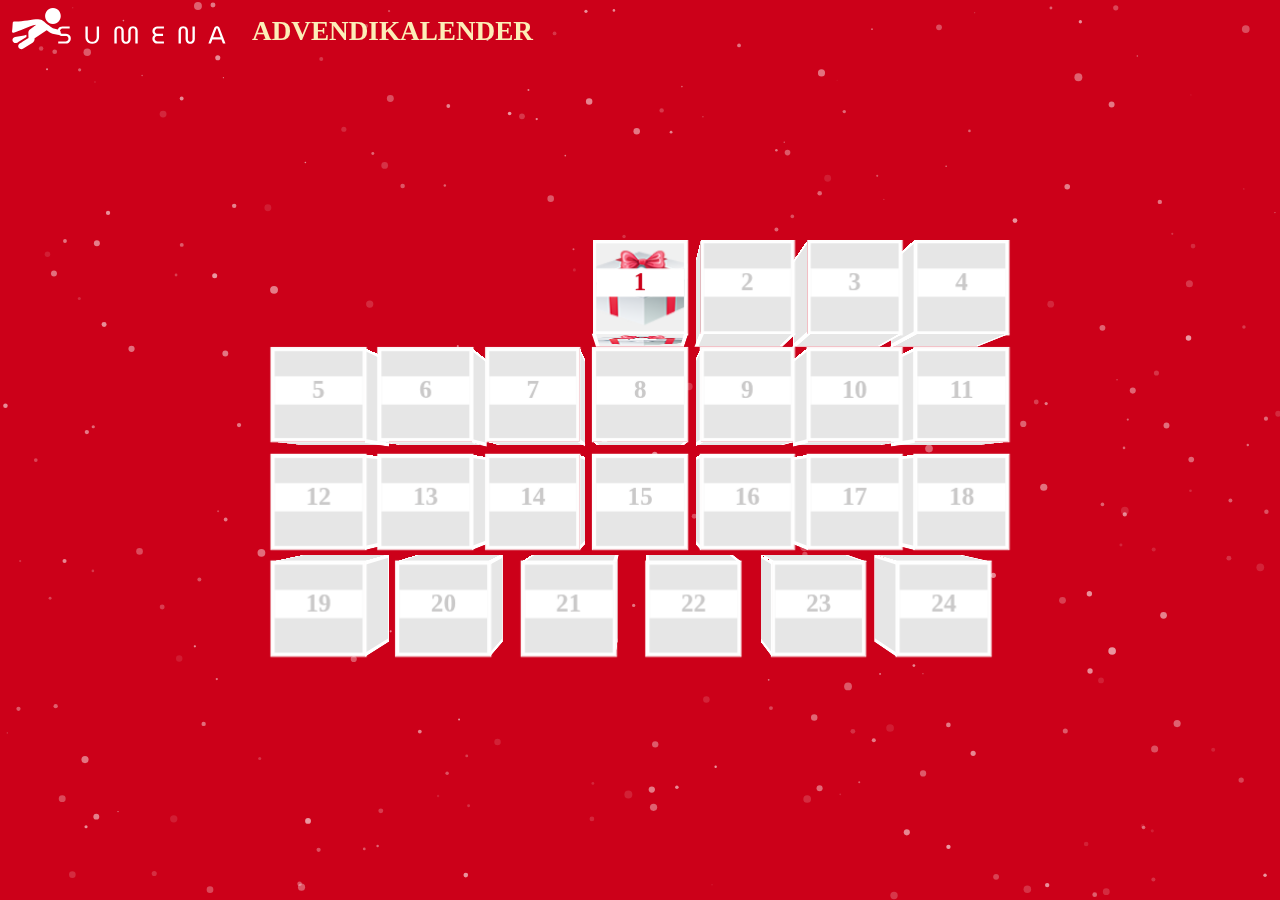
==== commit 471968bc: "Update index.html" ====
--- a/index.html
+++ b/index.html
@@ -32,7 +32,7 @@
 				<div class="sumena-header__main">
 	  				<img src="logo-white.svg" alt="logo" />
 					<h1 class="sumena-header__title"> ADVENDIKALENDER</h1>
-				<p class="sumena-header__tagline">Iga päev uus 1-sendi toode! </p>
+				<p class="sumena-header__tagline"></p>
 
 			</div>
 
--- a/common.css
+++ b/common.css
@@ -111,7 +111,7 @@
 
 	flex-direction: column;
 
-	overflow-x: hidden;
+	overflow-x: scroll;
 
 	width: 100vw;
 
@@ -125,7 +125,7 @@
 
 	position: absolute;
 
-	overflow: hidden;
+	overflow: scroll;
 
 	width: 0;
 
@@ -329,11 +329,11 @@
 
 	margin: 0 auto;
 
-	overflow: hidden;
+	overflow: scroll;
 
 	/* we always want 7 boxes in a row */
 
-	padding: 3em calc((100vw - (7 * (7vw + 1vw)))/2);
+	padding: 6em calc((100vw - (7 * (7vw + 1vw)))/2);
 
 }
 
@@ -347,7 +347,7 @@
 
 	perspective: 1000px;
 
-	padding: 0 calc((100vw - (7 * (7vw + 1vw)))/2) 5em;
+	padding: 10 calc((100vw - (7 * (7vw + 1vw)))/2) 5em;
 
 }
 
@@ -478,7 +478,9 @@
 
 	width: 100%;
 
-	height: 100%;
+	height: 70%;
+	
+	padding-top: 10vw;
 
 	-webkit-transform-style: preserve-3d;
 
@@ -818,7 +820,7 @@
 
 	left: 0;
 
-	overflow: hidden;
+	overflow: scroll;
 
 	width: 100%;
 
--- a/style.css
+++ b/style.css
@@ -34,27 +34,27 @@
 .no-js .cube {
 	border: 3px solid #fff;
 	outline: 1px solid #fff;
-	background: #f0f0f0 url("../img/gift box.png")no-repeat center center;
+	background: #f0f0f0 url("gift box.png")no-repeat center center;
 }
 
 .cube:not(.cube--inactive):nth-child(2n) .cube__side,
 .no-js .cube:not(.cube--inactive):nth-child(2n) {
-	background-image: url("../img/gift box.png");
+	background-image: url("gift box.png");
 }
 
 .cube:not(.cube--inactive):nth-child(3n) .cube__side,
 .no-js .cube:not(.cube--inactive):nth-child(3n) {
-	background-image: url("../img/gift box.png");
+	background-image: url("gift box.png");
 }
 
 .cube:not(.cube--inactive):nth-child(4n) .cube__side,
 .no-js .cube:not(.cube--inactive):nth-child(4n) {
-	background-image: url("../img/gift box.png");
+	background-image: url("gift box.png");
 }
 
 .cube:not(.cube--inactive):nth-child(5n) .cube__side,
 .no-js .cube:not(.cube--inactive):nth-child(5n) {
-	background-image: url("../img/gift box.png");
+	background-image: url("gift box.png");
 }
 
 .cube--inactive .cube__side,
